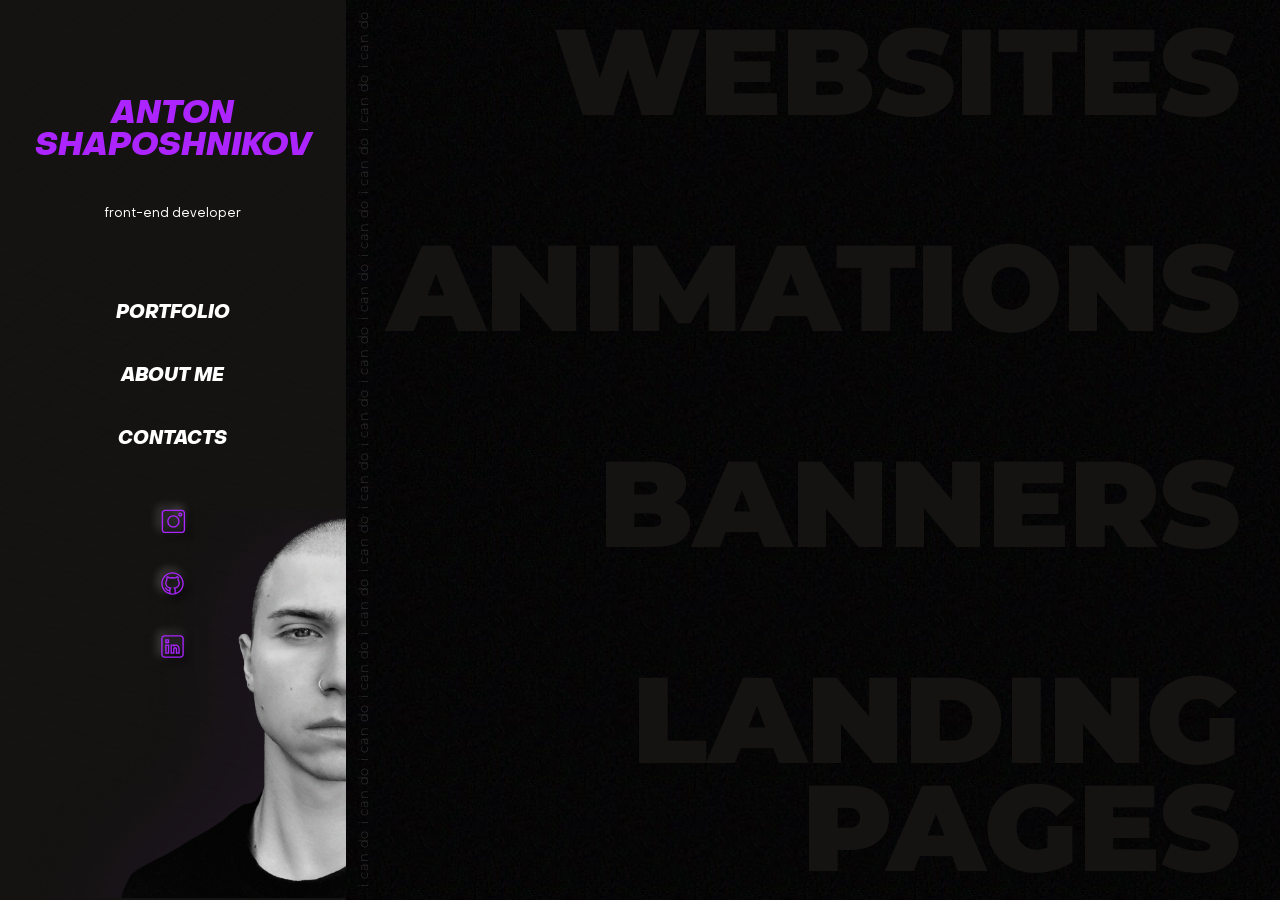
==== HTML/index.html @ 3c7d7a51 "Add files via upload" ====
<!DOCTYPE html>
<!-- ==============================
    Project:        X
    Author:         Anton Shaposhnikov
	Telegram:		https://t.me/hesoyam_666
    Website:        https://666hesoyam.github.io/portfolio/
================================== -->
<html lang="en">
    <head>
        <meta charset="utf-8"/>
        <title>Anton Shaposhnikov</title>
        <meta http-equiv="X-UA-Compatible" content="IE=edge">
        <meta name="viewport" content="width=device-width, initial-scale=1.0, maximum-scale=1.0, user-scalable=no">
        <meta name="keywords" content="text, text">
        <!-- Fonts -->
        <link href="assets/fonts/font.css" rel="stylesheet" type="text/css"/>
        <link href="https://fonts.googleapis.com/css2?family=Montserrat:ital,wght@0,100;0,200;0,300;0,400;0,500;0,600;0,700;0,800;0,900;1,100;1,200;1,300;1,400;1,500;1,600;1,700;1,800;1,900&display=swap&subset=cyrillic" rel="stylesheet">
        <!-- PAGE LEVEL PLUGIN STYLES -->
        <link href="css/animate.css" rel="stylesheet">
        <link href="css/normalize.css" rel="stylesheet">
        <!-- THEME STYLES -->
        <link href="css/main.min.css" rel="stylesheet" type="text/css"/>
        <!-- Favicon -->
        <link rel="shortcut icon" href="img/icon/favicon.ico"/>
    </head>
    <!-- BODY -->
    <body>

        <!--========== HEADER ==========-->
        <!-- <header id="included__header" class="footer"></header> -->
        <!--========== \END HEADER ==========-->



        <!--========== PAGE LAYOUT ==========-->

        <main class="main">
            <aside class="aside">
                <div class="aside__container">
                    <div class="aside__title">
                        <a href="index.html">
                            <h2 class="title__name">Anton</h2>
                            <h2 class="title__name">Shaposhnikov</h2>
                        </a>

                        <h4 class="title__specialte">
                            front-end developer
                        </h4>
                    </div>

                    <nav class="aside__nav">
                        <ul>
                            <li><a href="portfolio.html" class="nav__link">Portfolio</a></li>
                            <li><a href="about-me.html" class="nav__link">About me</a></li>
                            <li><a href="contacts.html" class="nav__link">Contacts</a></li>
                        </ul>

                        <!-- Socials Links -->
                        <div class="nav__socials">
                            <a href="https://www.instagram.com/bratokbratiwka/" target="_blank">
                                <img class="socials__icon" src="../HTML/img/inst.svg" alt="inst">
                            </a>

                            <a href="https://github.com/666hesoyam" target="_blank">
                                <img class="socials__icon" src="../HTML/img/github.svg" alt="github">
                            </a>

                            <a href="https://www.linkedin.com/in/-188107197/" target="_blank">
                                <img class="socials__icon" src="../HTML/img/linkedin.svg" alt="linkedin">
                            </a>
                        </div>
                    </nav>
                </div>
            </aside>


            <section class="home">
                <div class="vertical-title">
                    <div class="vertical-title__text">
                        <p>I can do </p>
                        <p>I can do </p>
                        <p>I can do </p>
                        <p>I can do </p>
                        <p>I can do </p>
                        <p>I can do </p>
                        <p>I can do </p>
                        <p>I can do </p>
                        <p>I can do </p>
                        <p>I can do </p>
                        <p>I can do </p>
                        <p>I can do </p>
                        <p>I can do </p>
                        <p>I can do </p>
                    </div>
                </div>

                <div class="home__container">
                    <div class="home__heading--websites">
                        <h1 class="heading__websites"><a href="#">Websites</a></h1>
                        <h1 class="heading__websites--second">Websites</h1>
                        <h1 class="heading__websites--three">Websites</h1>
                        <h1 class="heading__websites--four">Websites</h1>
                        <h1 class="heading__websites--five">Websites</h1>
                    </div>

                    <div class="home__heading--animations">
                        <h1 class="heading__animations"><a href="#">Animations</a></h1>
                        <h1 class="heading__animations--second">Animations</h1>
                        <h1 class="heading__animations--three">Animations</h1>
                        <h1 class="heading__animations--four">Animations</h1>
                        <h1 class="heading__animations--five">Animations</h1>
                    </div>

                    <div class="home__heading--banners">
                        <h1 class="heading__banners"><a href="#">Banners</a></h1>
                        <h1 class="heading__banners--second">Banners</h1>
                        <h1 class="heading__banners--three">Banners</h1>
                        <h1 class="heading__banners--four">Banners</h1>
                        <h1 class="heading__banners--five">Banners</h1>
                    </div>

                    <div class="home__heading--landing">
                        <h1 class="heading__landing"><a href="#">Landing Pages</a></h1>
                        <h1 class="heading__landing--second">Landing Pages</h1>
                        <h1 class="heading__landing--three">Landing Pages</h1>
                        <h1 class="heading__landing--four">Landing Pages</h1>
                        <h1 class="heading__landing--five">Landing Pages</h1>
                    </div>
                </div>
            </section>
        </main>

        <!--========== \END PAGE LAYOUT ==========-->


        <!--========== FOOTER ==========-->
        <!-- <footer id="included__footer" class="footer"></footer> -->
        <!--========== \END FOOTER ==========-->


        <!-- ADD JQUERY HERE -->
        <script src="https://code.jquery.com/jquery-3.5.1.min.js" integrity="sha256-9/aliU8dGd2tb6OSsuzixeV4y/faTqgFtohetphbbj0=" crossorigin="anonymous"></script>
        <!-- PAGE LEVEL SCRIPTS -->
        <script src="js/main.js" type="text/javascript"></script>
        <!-- Included Template Script -->
        <script>
            $(function(){
                $("#included__header").load("template/header.html");
                $("#included__footer").load("template/footer.html"); 
                });
        </script>
    </body>
</html>
---- HTML/assets/fonts/font.css ----
@font-face {
  font-family: 'ObjectSans-HeavySlanted';
  src: url('ObjectSans-HeavySlanted.eot');
  src: url('ObjectSans-HeavySlanted.eot?#iefix') format('embedded-opentype'),
       url('ObjectSans-HeavySlanted.svg#ObjectSans-HeavySlanted') format('svg'),
       url('ObjectSans-HeavySlanted.ttf') format('truetype'),
       url('ObjectSans-HeavySlanted.woff') format('woff'),
       url('ObjectSans-HeavySlanted.woff2') format('woff2');
  font-weight: normal;
  font-style: normal;
}

@font-face {
  font-family: 'ObjectSans-Regular';
  src: url('ObjectSans-Regular.eot');
  src: url('ObjectSans-Regular.eot?#iefix') format('embedded-opentype'),
       url('ObjectSans-Regular.svg#ObjectSans-Regular') format('svg'),
       url('ObjectSans-Regular.ttf') format('truetype'),
       url('ObjectSans-Regular.woff') format('woff'),
       url('ObjectSans-Regular.woff2') format('woff2');
  font-weight: normal;
  font-style: normal;
}
---- HTML/css/main.min.css ----
html{overflow-x:hidden;box-sizing:border-box}body{font-family:'Montserrat', sans-serif}*,*:before,*:after{box-sizing:inherit;margin:0;padding:0}a{font-family:'Montserrat', sans-serif;color:inherit;outline:0;text-decoration:none}a:focus,a:hover,a:active{outline:0;color:inherit;text-decoration:none}h1,h2,h3,h4,h5,h6{font-weight:700;font-family:'Montserrat', sans-serif;color:#515769;line-height:1.4;margin:0}:active,:focus{outline:none}::-moz-selection{background-color:#AC24FF}::selection{background-color:#AC24FF}.main{width:100%;height:100vh;background-color:#000;display:-webkit-box;display:flex;position:relative}.portfolio{background:url(../img/portfolio-bg-compress.jpg);width:100%;height:100vh;display:-webkit-box;display:flex;-webkit-box-pack:end;justify-content:flex-end;-webkit-box-align:center;align-items:center;position:relative;overflow:hidden}.right-side__about{background:url(../img/main-bg-compress.jpg);width:100%;height:100vh}.aside{width:37%;background-color:#121212;background:url(../img/aside-bg.jpg)}.aside__container{height:100vh;padding-top:11vh}.aside__title .title__name{font-family:'ObjectSans-HeavySlanted';font-size:3.5vh;line-height:3.6vh;text-align:center;text-transform:uppercase;color:#AC24FF}.aside__title .title__name--white{color:#fff}.aside__title .title__specialte{font-family:'ObjectSans-Regular';font-weight:normal;font-size:1.4vh;line-height:2vh;text-align:center;text-transform:lowercase;color:#FFFFFF;margin-top:4.6vh}.aside__nav{text-align:center;margin-top:6.5vh;position:relative;height:77%;overflow:hidden;background:url(../img/my-main-photo.png) no-repeat right bottom;background-size:contain}.aside__nav--without-photo{background:none}.aside__nav .nav__link{text-transform:uppercase;font-family:'ObjectSans-HeavySlanted';font-size:2vh;line-height:7vh;margin-top:4.4vh;color:#fff}.aside__nav .nav__link:hover{color:#AC24FF}.aside__nav .nav__link--purple{color:#AC24FF}.nav__socials{display:-webkit-box;display:flex;-webkit-box-orient:vertical;-webkit-box-direction:normal;flex-flow:column;margin-top:3vh}.nav__socials a{margin:0 auto 2vh auto;width:5vh;height:5vh}.nav__socials .socials__icon{width:5vh;height:5vh}.nav__socials .socials__icon:hover{cursor:pointer;-webkit-transform:scale(1.1);transform:scale(1.1)}.home,.about{background:url(../img/main-bg-compress.jpg);width:100%;display:-webkit-box;display:flex;-webkit-box-pack:end;justify-content:flex-end;-webkit-box-align:center;align-items:center;position:relative;overflow:hidden}.home__container,.about__container{padding:0 4.4vh 0 0;height:100vh;width:100%;display:-webkit-box;display:flex;-webkit-box-orient:vertical;-webkit-box-direction:normal;flex-direction:column;-webkit-box-pack:center;justify-content:center}.about__container{-webkit-box-pack:start;justify-content:start;background:url(../img/about-photo.png) no-repeat right bottom;background-size:contain}.vertical-title{-webkit-transform:rotate(270deg);transform:rotate(270deg);position:absolute;top:49vh;left:-47vh}.vertical-title__text{display:-webkit-box;display:flex;flex-wrap:no-wrap;-webkit-box-pack:justify;justify-content:space-between;color:#fff;opacity:.2;font-weight:250;font-size:1.4vh;line-height:1.7vh;text-align:center;letter-spacing:0.07em;text-transform:lowercase}.vertical-title__text p{width:7vh}.vertical-title__text--large p{width:19.5vh}.home__heading--websites,.home__heading--animations,.home__heading--banners,.home__heading--landing{position:relative;margin-bottom:4vh}.home__heading--landing{margin-bottom:0}.heading__websites,.heading__animations,.heading__banners,.heading__landing{font-family:'Montserrat', sans-serif;font-style:normal;font-weight:900;font-size:13.6vh;line-height:12vh;text-transform:uppercase;text-align:right;color:#141312;position:relative;z-index:10;padding:4vh 0;max-width:-webkit-max-content;max-width:-moz-max-content;max-width:max-content;margin:0 0 0 auto}.heading__websites:hover,.heading__animations:hover,.heading__banners:hover,.heading__landing:hover{cursor:pointer;color:transparent;-webkit-text-fill-color:transparent;-webkit-transition:2s linear;transition:2s linear}.heading__websites:hover+.heading__websites--second,.heading__animations:hover+.heading__animations--second,.heading__banners:hover+.heading__banners--second,.heading__landing:hover+.heading__landing--second{display:block}.heading__websites--second,.heading__websites--three,.heading__websites--four,.heading__websites--five,.heading__animations--second,.heading__animations--three,.heading__animations--four,.heading__animations--five,.heading__banners--second,.heading__banners--three,.heading__banners--four,.heading__banners--five,.heading__landing--second,.heading__landing--three,.heading__landing--four,.heading__landing--five{position:absolute;opacity:1;z-index:9;top:0.5vh;right:-0.5vh;display:none;font-family:'Montserrat', sans-serif;font-weight:900;font-size:13.6vh;text-transform:uppercase;text-align:right;color:transparent;-webkit-text-stroke:2px #AC24FF;-webkit-text-fill-color:transparent}.heading__websites--three,.heading__animations--three,.heading__banners--three,.heading__landing--three{opacity:.7;z-index:8;top:0.8vh;right:-0.9vh}.heading__websites:hover ~ .heading__websites--three,.heading__animations:hover ~ .heading__animations--three,.heading__banners:hover ~ .heading__banners--three,.heading__landing:hover ~ .heading__landing--three{display:block}.heading__websites--four,.heading__animations--four,.heading__banners--four,.heading__landing--four{opacity:.4;z-index:7;top:1.2vh;right:-1.2vh}.heading__websites:hover ~ .heading__websites--four,.heading__animations:hover ~ .heading__animations--four,.heading__banners:hover ~ .heading__banners--four,.heading__landing:hover ~ .heading__landing--four{display:block}.heading__websites--five,.heading__animations--five,.heading__banners--five,.heading__landing--five{opacity:.2;z-index:6;top:1.6vh;right:-1.5vh}.heading__websites:hover ~ .heading__websites--five,.heading__animations:hover ~ .heading__animations--five,.heading__banners:hover ~ .heading__banners--five,.heading__landing:hover ~ .heading__landing--five{display:block}.tabs{width:90%;height:77vh;margin:5vh auto 0 auto;background:transparent;position:relative;display:-webkit-box;display:flex;-webkit-box-pack:center;justify-content:center}.tabs__li{display:-webkit-inline-box;display:inline-flex;-webkit-box-pack:center;justify-content:center;width:37vh;height:-webkit-fit-content;height:-moz-fit-content;height:fit-content}.tabs__input[type="radio"]{position:absolute;top:0;left:-9999px}.tabs__label{font-family:'ObjectSans-HeavySlanted';font-size:2vh;line-height:2.1vh;text-transform:uppercase;text-align:center;font-style:italic;font-weight:800;color:#141312;display:block;padding:1.4vh 2.1vh;background:transparent;cursor:pointer;position:relative;top:-3.6vh}.tabs__label:hover{cursor:pointer}.tabs .tab-content{z-index:2;visibility:hidden;height:0;width:100%;font-size:1.7vh;line-height:2.5vh;padding:0 0.5vh 0.5vh 0.5vh;position:absolute;top:5.3vh;left:0}.tabs [id^="tab"]:checked+.tabs__label{color:#AC24FF;background-color:transparent}.tabs [id^="tab"]:checked+.tabs__label::before{content:" ";position:absolute;bottom:0;left:30%;width:12vh;height:0.2vh;background-color:#fff;box-shadow:0px 0px 8px 1px rgba(172,36,255,0.9),0px 0px 50px 4px rgba(172,36,255,0.9)}.tabs [id^="tab"]:checked ~ [id^="tab-content"]{visibility:visible;height:auto}.slider,.slider-two{position:relative}.slider__item,.slider-two__item{padding:0.5vh 1vh}.slider__item:hover,.slider-two__item:hover{cursor:pointer;opacity:.7}.slider__img,.slider-two__img{display:block;width:100%;height:100%}.prev,.next{width:12vh;height:12vh;position:absolute !important;top:25.5vh;cursor:pointer;z-index:999}.prev{left:-8vh}.next{right:-8vh}.prev:hover,.next:hover{opacity:.6;-webkit-transition:all .2s linear;transition:all .2s linear}.home__heading--websites{position:relative;margin-bottom:4vh}.about__heading{font-weight:900;font-size:13.7vh;line-height:12vh;text-transform:uppercase;color:#141312;padding:9vh 0 9.5vh 0;margin:0 7vh 0 auto}.about__info{max-width:68vh;margin-left:17vh}.about__info p{color:#FFFFFF;font-size:1.4vh;line-height:3.7vh}

/*# sourceMappingURL=main.min.css.map */
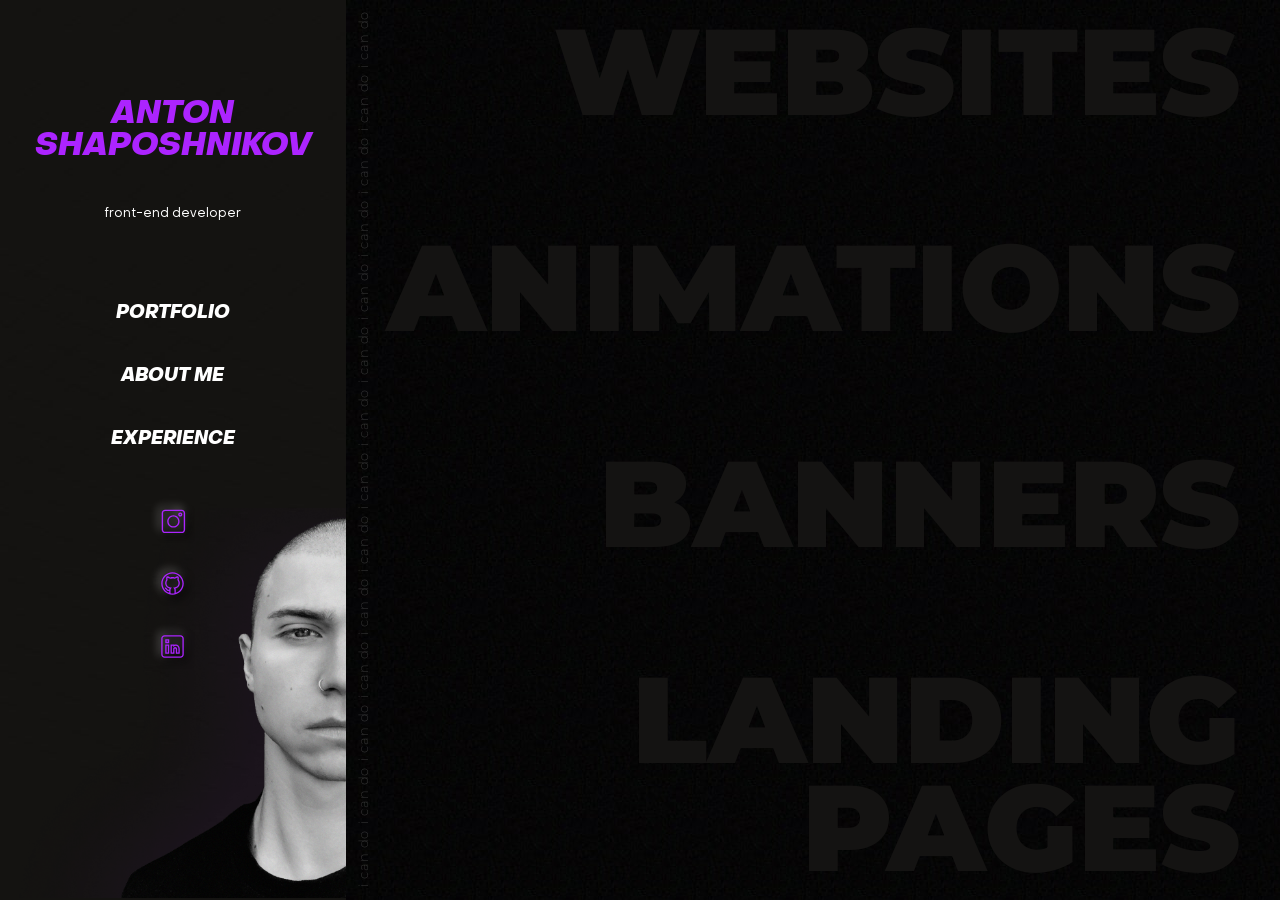
==== commit 8daba50e: "add about me and exp" ====
--- a/HTML/index.html
+++ b/HTML/index.html
@@ -52,7 +52,7 @@
                         <ul>
                             <li><a href="portfolio.html" class="nav__link">Portfolio</a></li>
                             <li><a href="about-me.html" class="nav__link">About me</a></li>
-                            <li><a href="contacts.html" class="nav__link">Contacts</a></li>
+                            <li><a href="experience.html" class="nav__link">Experience</a></li>
                         </ul>
 
                         <!-- Socials Links -->
--- a/HTML/css/main.min.css
+++ b/HTML/css/main.min.css
@@ -1,3 +1,3 @@
-html{overflow-x:hidden;box-sizing:border-box}body{font-family:'Montserrat', sans-serif}*,*:before,*:after{box-sizing:inherit;margin:0;padding:0}a{font-family:'Montserrat', sans-serif;color:inherit;outline:0;text-decoration:none}a:focus,a:hover,a:active{outline:0;color:inherit;text-decoration:none}h1,h2,h3,h4,h5,h6{font-weight:700;font-family:'Montserrat', sans-serif;color:#515769;line-height:1.4;margin:0}:active,:focus{outline:none}::-moz-selection{background-color:#AC24FF}::selection{background-color:#AC24FF}.main{width:100%;height:100vh;background-color:#000;display:-webkit-box;display:flex;position:relative}.portfolio{background:url(../img/portfolio-bg-compress.jpg);width:100%;height:100vh;display:-webkit-box;display:flex;-webkit-box-pack:end;justify-content:flex-end;-webkit-box-align:center;align-items:center;position:relative;overflow:hidden}.right-side__about{background:url(../img/main-bg-compress.jpg);width:100%;height:100vh}.aside{width:37%;background-color:#121212;background:url(../img/aside-bg.jpg)}.aside__container{height:100vh;padding-top:11vh}.aside__title .title__name{font-family:'ObjectSans-HeavySlanted';font-size:3.5vh;line-height:3.6vh;text-align:center;text-transform:uppercase;color:#AC24FF}.aside__title .title__name--white{color:#fff}.aside__title .title__specialte{font-family:'ObjectSans-Regular';font-weight:normal;font-size:1.4vh;line-height:2vh;text-align:center;text-transform:lowercase;color:#FFFFFF;margin-top:4.6vh}.aside__nav{text-align:center;margin-top:6.5vh;position:relative;height:77%;overflow:hidden;background:url(../img/my-main-photo.png) no-repeat right bottom;background-size:contain}.aside__nav--without-photo{background:none}.aside__nav .nav__link{text-transform:uppercase;font-family:'ObjectSans-HeavySlanted';font-size:2vh;line-height:7vh;margin-top:4.4vh;color:#fff}.aside__nav .nav__link:hover{color:#AC24FF}.aside__nav .nav__link--purple{color:#AC24FF}.nav__socials{display:-webkit-box;display:flex;-webkit-box-orient:vertical;-webkit-box-direction:normal;flex-flow:column;margin-top:3vh}.nav__socials a{margin:0 auto 2vh auto;width:5vh;height:5vh}.nav__socials .socials__icon{width:5vh;height:5vh}.nav__socials .socials__icon:hover{cursor:pointer;-webkit-transform:scale(1.1);transform:scale(1.1)}.home,.about{background:url(../img/main-bg-compress.jpg);width:100%;display:-webkit-box;display:flex;-webkit-box-pack:end;justify-content:flex-end;-webkit-box-align:center;align-items:center;position:relative;overflow:hidden}.home__container,.about__container{padding:0 4.4vh 0 0;height:100vh;width:100%;display:-webkit-box;display:flex;-webkit-box-orient:vertical;-webkit-box-direction:normal;flex-direction:column;-webkit-box-pack:center;justify-content:center}.about__container{-webkit-box-pack:start;justify-content:start;background:url(../img/about-photo.png) no-repeat right bottom;background-size:contain}.vertical-title{-webkit-transform:rotate(270deg);transform:rotate(270deg);position:absolute;top:49vh;left:-47vh}.vertical-title__text{display:-webkit-box;display:flex;flex-wrap:no-wrap;-webkit-box-pack:justify;justify-content:space-between;color:#fff;opacity:.2;font-weight:250;font-size:1.4vh;line-height:1.7vh;text-align:center;letter-spacing:0.07em;text-transform:lowercase}.vertical-title__text p{width:7vh}.vertical-title__text--large p{width:19.5vh}.home__heading--websites,.home__heading--animations,.home__heading--banners,.home__heading--landing{position:relative;margin-bottom:4vh}.home__heading--landing{margin-bottom:0}.heading__websites,.heading__animations,.heading__banners,.heading__landing{font-family:'Montserrat', sans-serif;font-style:normal;font-weight:900;font-size:13.6vh;line-height:12vh;text-transform:uppercase;text-align:right;color:#141312;position:relative;z-index:10;padding:4vh 0;max-width:-webkit-max-content;max-width:-moz-max-content;max-width:max-content;margin:0 0 0 auto}.heading__websites:hover,.heading__animations:hover,.heading__banners:hover,.heading__landing:hover{cursor:pointer;color:transparent;-webkit-text-fill-color:transparent;-webkit-transition:2s linear;transition:2s linear}.heading__websites:hover+.heading__websites--second,.heading__animations:hover+.heading__animations--second,.heading__banners:hover+.heading__banners--second,.heading__landing:hover+.heading__landing--second{display:block}.heading__websites--second,.heading__websites--three,.heading__websites--four,.heading__websites--five,.heading__animations--second,.heading__animations--three,.heading__animations--four,.heading__animations--five,.heading__banners--second,.heading__banners--three,.heading__banners--four,.heading__banners--five,.heading__landing--second,.heading__landing--three,.heading__landing--four,.heading__landing--five{position:absolute;opacity:1;z-index:9;top:0.5vh;right:-0.5vh;display:none;font-family:'Montserrat', sans-serif;font-weight:900;font-size:13.6vh;text-transform:uppercase;text-align:right;color:transparent;-webkit-text-stroke:2px #AC24FF;-webkit-text-fill-color:transparent}.heading__websites--three,.heading__animations--three,.heading__banners--three,.heading__landing--three{opacity:.7;z-index:8;top:0.8vh;right:-0.9vh}.heading__websites:hover ~ .heading__websites--three,.heading__animations:hover ~ .heading__animations--three,.heading__banners:hover ~ .heading__banners--three,.heading__landing:hover ~ .heading__landing--three{display:block}.heading__websites--four,.heading__animations--four,.heading__banners--four,.heading__landing--four{opacity:.4;z-index:7;top:1.2vh;right:-1.2vh}.heading__websites:hover ~ .heading__websites--four,.heading__animations:hover ~ .heading__animations--four,.heading__banners:hover ~ .heading__banners--four,.heading__landing:hover ~ .heading__landing--four{display:block}.heading__websites--five,.heading__animations--five,.heading__banners--five,.heading__landing--five{opacity:.2;z-index:6;top:1.6vh;right:-1.5vh}.heading__websites:hover ~ .heading__websites--five,.heading__animations:hover ~ .heading__animations--five,.heading__banners:hover ~ .heading__banners--five,.heading__landing:hover ~ .heading__landing--five{display:block}.tabs{width:90%;height:77vh;margin:5vh auto 0 auto;background:transparent;position:relative;display:-webkit-box;display:flex;-webkit-box-pack:center;justify-content:center}.tabs__li{display:-webkit-inline-box;display:inline-flex;-webkit-box-pack:center;justify-content:center;width:37vh;height:-webkit-fit-content;height:-moz-fit-content;height:fit-content}.tabs__input[type="radio"]{position:absolute;top:0;left:-9999px}.tabs__label{font-family:'ObjectSans-HeavySlanted';font-size:2vh;line-height:2.1vh;text-transform:uppercase;text-align:center;font-style:italic;font-weight:800;color:#141312;display:block;padding:1.4vh 2.1vh;background:transparent;cursor:pointer;position:relative;top:-3.6vh}.tabs__label:hover{cursor:pointer}.tabs .tab-content{z-index:2;visibility:hidden;height:0;width:100%;font-size:1.7vh;line-height:2.5vh;padding:0 0.5vh 0.5vh 0.5vh;position:absolute;top:5.3vh;left:0}.tabs [id^="tab"]:checked+.tabs__label{color:#AC24FF;background-color:transparent}.tabs [id^="tab"]:checked+.tabs__label::before{content:" ";position:absolute;bottom:0;left:30%;width:12vh;height:0.2vh;background-color:#fff;box-shadow:0px 0px 8px 1px rgba(172,36,255,0.9),0px 0px 50px 4px rgba(172,36,255,0.9)}.tabs [id^="tab"]:checked ~ [id^="tab-content"]{visibility:visible;height:auto}.slider,.slider-two{position:relative}.slider__item,.slider-two__item{padding:0.5vh 1vh}.slider__item:hover,.slider-two__item:hover{cursor:pointer;opacity:.7}.slider__img,.slider-two__img{display:block;width:100%;height:100%}.prev,.next{width:12vh;height:12vh;position:absolute !important;top:25.5vh;cursor:pointer;z-index:999}.prev{left:-8vh}.next{right:-8vh}.prev:hover,.next:hover{opacity:.6;-webkit-transition:all .2s linear;transition:all .2s linear}.home__heading--websites{position:relative;margin-bottom:4vh}.about__heading{font-weight:900;font-size:13.7vh;line-height:12vh;text-transform:uppercase;color:#141312;padding:9vh 0 9.5vh 0;margin:0 7vh 0 auto}.about__info{max-width:68vh;margin-left:17vh}.about__info p{color:#FFFFFF;font-size:1.4vh;line-height:3.7vh}
+html{overflow-x:hidden;box-sizing:border-box}body{font-family:'Montserrat', sans-serif}*,*:before,*:after{box-sizing:inherit;margin:0;padding:0}a{font-family:'Montserrat', sans-serif;color:inherit;outline:0;text-decoration:none}a:focus,a:hover,a:active{outline:0;color:inherit;text-decoration:none}h1,h2,h3,h4,h5,h6{font-weight:700;font-family:'Montserrat', sans-serif;color:#515769;line-height:1.4;margin:0}:active,:focus{outline:none}::-moz-selection{background-color:#AC24FF}::selection{background-color:#AC24FF}.main{width:100%;height:100vh;background-color:#000;display:-webkit-box;display:flex;position:relative}.portfolio{background:url(../img/portfolio-bg-compress.jpg);width:100%;height:100vh;display:-webkit-box;display:flex;-webkit-box-pack:end;justify-content:flex-end;-webkit-box-align:center;align-items:center;position:relative;overflow:hidden}.right-side__about{background:url(../img/main-bg-compress.jpg);width:100%;height:100vh}.aside{width:37%;background-color:#121212;background:url(../img/aside-bg.jpg)}.aside__container{height:100vh;padding-top:11vh}.aside__title .title__name{font-family:'ObjectSans-HeavySlanted';font-size:3.5vh;line-height:3.6vh;text-align:center;text-transform:uppercase;color:#AC24FF}.aside__title .title__name--white{color:#fff}.aside__title .title__specialte{font-family:'ObjectSans-Regular';font-weight:normal;font-size:1.4vh;line-height:2vh;text-align:center;text-transform:lowercase;color:#FFFFFF;margin-top:4.6vh}.aside__nav{text-align:center;margin-top:6.5vh;position:relative;height:77%;overflow:hidden;background:url(../img/my-main-photo.png) no-repeat right bottom;background-size:contain}.aside__nav--without-photo{background:none}.aside__nav .nav__link{text-transform:uppercase;font-family:'ObjectSans-HeavySlanted';font-size:2vh;line-height:7vh;margin-top:4.4vh;color:#fff}.aside__nav .nav__link:hover{color:#AC24FF}.aside__nav .nav__link--purple{color:#AC24FF}.nav__socials{display:-webkit-box;display:flex;-webkit-box-orient:vertical;-webkit-box-direction:normal;flex-flow:column;margin-top:3vh}.nav__socials a{margin:0 auto 2vh auto;width:5vh;height:5vh}.nav__socials .socials__icon{width:5vh;height:5vh}.nav__socials .socials__icon:hover{cursor:pointer;-webkit-transform:scale(1.1);transform:scale(1.1)}.home,.about,.experience{background:url(../img/main-bg-compress.jpg);width:100%;display:-webkit-box;display:flex;-webkit-box-pack:end;justify-content:flex-end;-webkit-box-align:center;align-items:center;position:relative;overflow:hidden}.home__container,.about__container,.experience__container{padding:0 4.4vh 0 0;height:100vh;width:100%;display:-webkit-box;display:flex;-webkit-box-orient:vertical;-webkit-box-direction:normal;flex-direction:column;-webkit-box-pack:center;justify-content:center}.vertical-title{-webkit-transform:rotate(270deg);transform:rotate(270deg);position:absolute;top:49vh;left:-47vh}.vertical-title__text{display:-webkit-box;display:flex;flex-wrap:no-wrap;-webkit-box-pack:justify;justify-content:space-between;color:#fff;opacity:.2;font-weight:250;font-size:1.4vh;line-height:1.7vh;text-align:center;letter-spacing:0.07em;text-transform:lowercase}.vertical-title__text p{width:7vh}.vertical-title__text--large p{width:19.5vh}.home__heading--websites,.home__heading--animations,.home__heading--banners,.home__heading--landing{position:relative;margin-bottom:4vh}.home__heading--landing{margin-bottom:0}.heading__websites,.heading__animations,.heading__banners,.heading__landing{font-family:'Montserrat', sans-serif;font-style:normal;font-weight:900;font-size:13.6vh;line-height:12vh;text-transform:uppercase;text-align:right;color:#141312;position:relative;z-index:10;padding:4vh 0;max-width:-webkit-max-content;max-width:-moz-max-content;max-width:max-content;margin:0 0 0 auto}.heading__websites:hover,.heading__animations:hover,.heading__banners:hover,.heading__landing:hover{cursor:pointer;color:transparent;-webkit-text-fill-color:transparent;-webkit-transition:2s linear;transition:2s linear}.heading__websites:hover+.heading__websites--second,.heading__animations:hover+.heading__animations--second,.heading__banners:hover+.heading__banners--second,.heading__landing:hover+.heading__landing--second{display:block}.heading__websites--second,.heading__websites--three,.heading__websites--four,.heading__websites--five,.heading__animations--second,.heading__animations--three,.heading__animations--four,.heading__animations--five,.heading__banners--second,.heading__banners--three,.heading__banners--four,.heading__banners--five,.heading__landing--second,.heading__landing--three,.heading__landing--four,.heading__landing--five{position:absolute;opacity:1;z-index:9;top:0.5vh;right:-0.5vh;display:none;font-family:'Montserrat', sans-serif;font-weight:900;font-size:13.6vh;text-transform:uppercase;text-align:right;color:transparent;-webkit-text-stroke:2px #AC24FF;-webkit-text-fill-color:transparent}.heading__websites--three,.heading__animations--three,.heading__banners--three,.heading__landing--three{opacity:.7;z-index:8;top:0.8vh;right:-0.9vh}.heading__websites:hover ~ .heading__websites--three,.heading__animations:hover ~ .heading__animations--three,.heading__banners:hover ~ .heading__banners--three,.heading__landing:hover ~ .heading__landing--three{display:block}.heading__websites--four,.heading__animations--four,.heading__banners--four,.heading__landing--four{opacity:.4;z-index:7;top:1.2vh;right:-1.2vh}.heading__websites:hover ~ .heading__websites--four,.heading__animations:hover ~ .heading__animations--four,.heading__banners:hover ~ .heading__banners--four,.heading__landing:hover ~ .heading__landing--four{display:block}.heading__websites--five,.heading__animations--five,.heading__banners--five,.heading__landing--five{opacity:.2;z-index:6;top:1.6vh;right:-1.5vh}.heading__websites:hover ~ .heading__websites--five,.heading__animations:hover ~ .heading__animations--five,.heading__banners:hover ~ .heading__banners--five,.heading__landing:hover ~ .heading__landing--five{display:block}.tabs{width:90%;height:77vh;margin:5vh auto 0 auto;background:transparent;position:relative;display:-webkit-box;display:flex;-webkit-box-pack:center;justify-content:center}.tabs__li{display:-webkit-inline-box;display:inline-flex;-webkit-box-pack:center;justify-content:center;width:37vh;height:-webkit-fit-content;height:-moz-fit-content;height:fit-content}.tabs__input[type="radio"]{position:absolute;top:0;left:-9999px}.tabs__label{font-family:'ObjectSans-HeavySlanted';font-size:2vh;line-height:2.1vh;text-transform:uppercase;text-align:center;font-style:italic;font-weight:800;color:#141312;display:block;padding:1.4vh 2.1vh;background:transparent;position:relative;top:-3.6vh;-webkit-transition:.3s width ease-in-out;transition:.3s width ease-in-out}.tabs__label:hover{cursor:pointer}.tabs__label:hover::before{content:" ";position:absolute;bottom:0;left:30%;width:12vh;height:0.2vh;background-color:#fff;box-shadow:0px 0px 8px 1px rgba(172,36,255,0.9),0px 0px 50px 4px rgba(172,36,255,0.9)}.tabs .tab-content{z-index:2;visibility:hidden;height:0;width:100%;font-size:1.7vh;line-height:2.5vh;padding:0 0.5vh 0.5vh 0.5vh;position:absolute;top:5.3vh;left:0}.tabs [id^="tab"]:checked+.tabs__label{color:#AC24FF;background-color:transparent}.tabs [id^="tab"]:checked ~ [id^="tab-content"]{visibility:visible;height:auto}.slider,.slider-two{position:relative}.slider__item,.slider-two__item{margin:1.5vh 1vh;width:51.0185vh !important;height:27.4074vh !important;display:-webkit-inline-box !important;display:inline-flex !important;-webkit-box-align:center;align-items:center;-webkit-box-pack:center;justify-content:center;background-color:#141312;overflow:hidden}.slider__item:hover,.slider-two__item:hover{cursor:pointer;opacity:.7}.slider__img,.slider-two__img{display:block;max-width:100%;height:auto}.slick-initialized .slick-slide{text-align:center}.prev,.next{width:12vh;height:12vh;position:absolute !important;top:25.5vh;cursor:pointer;z-index:999}.prev{left:-8vh}.next{right:-8vh}.prev:hover,.next:hover{opacity:.6;-webkit-transition:all .2s linear;transition:all .2s linear}.home__heading--websites{position:relative;margin-bottom:4vh}.about__container{padding:0;-webkit-box-pack:start;justify-content:start;position:relative}.about__heading{font-weight:900;font-size:13.7vh;line-height:12vh;text-transform:uppercase;color:#141312;padding:9vh 0 3.5vh 0;margin:0 7vh 0 auto}.about__info{max-width:68vh;margin-left:13vh;z-index:2}.about__info p{color:#FFFFFF;font-size:1.4vh;line-height:3.7vh}.about__info__sub-title{color:#AC24FF}.about__photo{position:absolute;width:100%;height:100%;background:url(../img/about-photo.png) no-repeat right bottom;background-size:contain;z-index:1}.about__neon-line{width:100%;height:100%;position:relative}.neon-line__item{position:absolute;top:12vh;right:20vh;width:18.7963vh;height:13.7963vh;-webkit-animation-name:neon-line;animation-name:neon-line;-webkit-animation-duration:3s;animation-duration:3s;-webkit-animation-iteration-count:infinite;animation-iteration-count:infinite;-webkit-animation-timing-function:ease-in-out;animation-timing-function:ease-in-out}.neon-line__item--two{top:40vh;right:36vh;width:12.7778vh;height:11.2037vh}.neon-line__item--three{top:51vh;right:16vh;width:9.3519vh;height:10.463vh}.neon-line__item--four{top:66vh;right:20vh;width:17.7778vh;height:15.2778vh}@-webkit-keyframes neon-line{from{-webkit-transform:translate(0, 0px);transform:translate(0, 0px)}65%{-webkit-transform:translate(0, 15px);transform:translate(0, 15px)}to{-webkit-transform:translate(0, 0px);transform:translate(0, 0px)}}@keyframes neon-line{from{-webkit-transform:translate(0, 0px);transform:translate(0, 0px)}65%{-webkit-transform:translate(0, 15px);transform:translate(0, 15px)}to{-webkit-transform:translate(0, 0px);transform:translate(0, 0px)}}.experience{background:url("../img/portfolio-bg-compress.jpg")}.experience .vertical-title__text--black{color:#000;opacity:.7}.experience__container{padding:0;-webkit-box-pack:start;justify-content:start;position:relative}.experience__heading{font-weight:900;font-size:13.7vh;line-height:12vh;text-transform:uppercase;color:rgba(20,19,18,0.1);padding:9vh 0 3.5vh 0;margin:0 7vh 0 auto}.experience__info{max-width:80vh;margin-left:13vh;z-index:2}.experience__info p{color:#000;font-size:1.4vh;line-height:3.7vh}.experience__info a{color:#AC24FF}
 
 /*# sourceMappingURL=main.min.css.map */
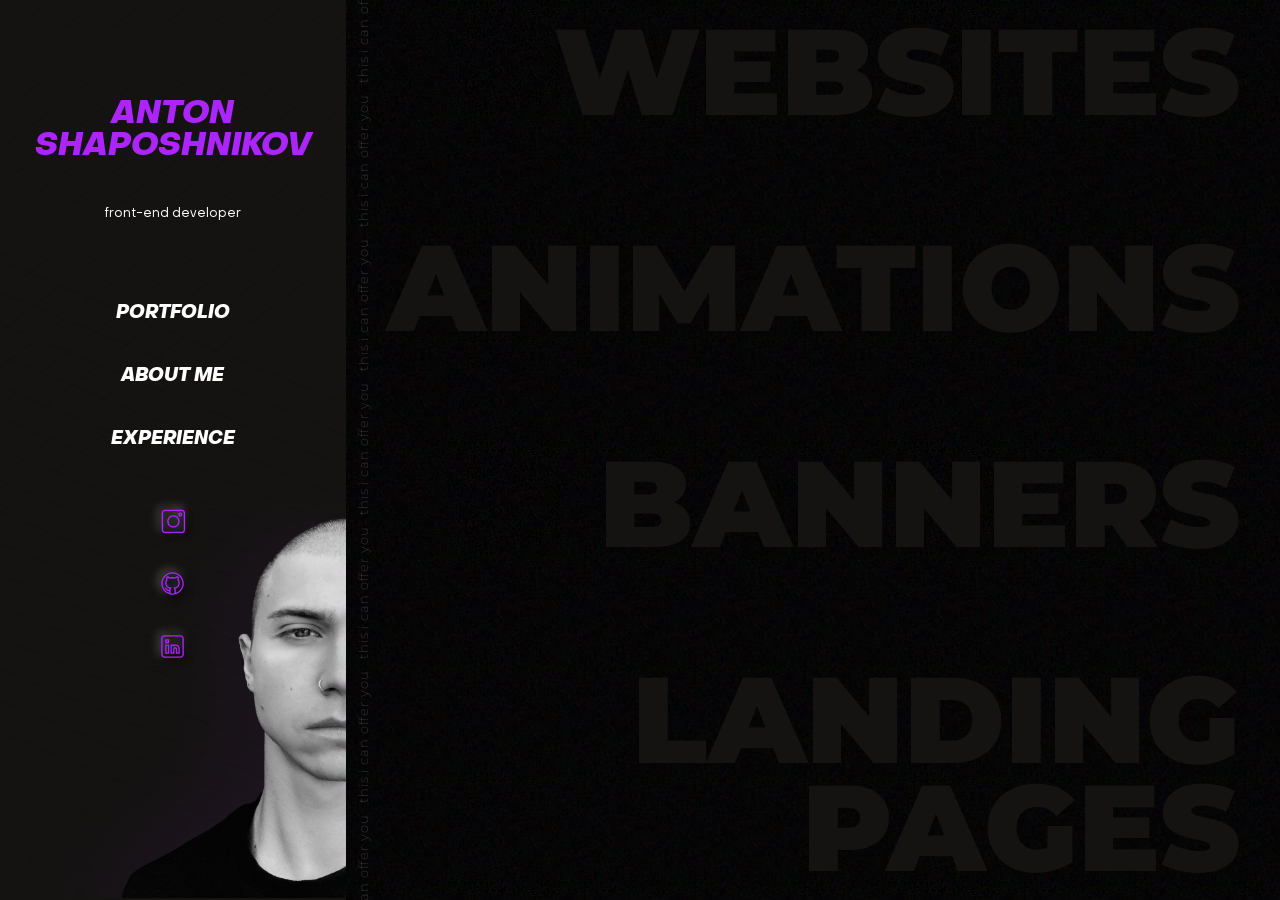
==== commit 906f86a3: "upd exp" ====
--- a/HTML/index.html
+++ b/HTML/index.html
@@ -25,13 +25,6 @@
     </head>
     <!-- BODY -->
     <body>
-
-        <!--========== HEADER ==========-->
-        <!-- <header id="included__header" class="footer"></header> -->
-        <!--========== \END HEADER ==========-->
-
-
-
         <!--========== PAGE LAYOUT ==========-->
 
         <main class="main">
@@ -77,20 +70,13 @@
             <section class="home">
                 <div class="vertical-title">
                     <div class="vertical-title__text">
-                        <p>I can do </p>
-                        <p>I can do </p>
-                        <p>I can do </p>
-                        <p>I can do </p>
-                        <p>I can do </p>
-                        <p>I can do </p>
-                        <p>I can do </p>
-                        <p>I can do </p>
-                        <p>I can do </p>
-                        <p>I can do </p>
-                        <p>I can do </p>
-                        <p>I can do </p>
-                        <p>I can do </p>
-                        <p>I can do </p>
+                        <p>This I can offer you </p>
+                        <p>This I can offer you </p>
+                        <p>This I can offer you </p>
+                        <p>This I can offer you</p>
+                        <p>This I can offer you </p>
+                        <p>This I can offer you </p>
+                        <p>This I can offer you</p>
                     </div>
                 </div>
 
--- a/HTML/css/main.min.css
+++ b/HTML/css/main.min.css
@@ -1,3 +1,3 @@
-html{overflow-x:hidden;box-sizing:border-box}body{font-family:'Montserrat', sans-serif}*,*:before,*:after{box-sizing:inherit;margin:0;padding:0}a{font-family:'Montserrat', sans-serif;color:inherit;outline:0;text-decoration:none}a:focus,a:hover,a:active{outline:0;color:inherit;text-decoration:none}h1,h2,h3,h4,h5,h6{font-weight:700;font-family:'Montserrat', sans-serif;color:#515769;line-height:1.4;margin:0}:active,:focus{outline:none}::-moz-selection{background-color:#AC24FF}::selection{background-color:#AC24FF}.main{width:100%;height:100vh;background-color:#000;display:-webkit-box;display:flex;position:relative}.portfolio{background:url(../img/portfolio-bg-compress.jpg);width:100%;height:100vh;display:-webkit-box;display:flex;-webkit-box-pack:end;justify-content:flex-end;-webkit-box-align:center;align-items:center;position:relative;overflow:hidden}.right-side__about{background:url(../img/main-bg-compress.jpg);width:100%;height:100vh}.aside{width:37%;background-color:#121212;background:url(../img/aside-bg.jpg)}.aside__container{height:100vh;padding-top:11vh}.aside__title .title__name{font-family:'ObjectSans-HeavySlanted';font-size:3.5vh;line-height:3.6vh;text-align:center;text-transform:uppercase;color:#AC24FF}.aside__title .title__name--white{color:#fff}.aside__title .title__specialte{font-family:'ObjectSans-Regular';font-weight:normal;font-size:1.4vh;line-height:2vh;text-align:center;text-transform:lowercase;color:#FFFFFF;margin-top:4.6vh}.aside__nav{text-align:center;margin-top:6.5vh;position:relative;height:77%;overflow:hidden;background:url(../img/my-main-photo.png) no-repeat right bottom;background-size:contain}.aside__nav--without-photo{background:none}.aside__nav .nav__link{text-transform:uppercase;font-family:'ObjectSans-HeavySlanted';font-size:2vh;line-height:7vh;margin-top:4.4vh;color:#fff}.aside__nav .nav__link:hover{color:#AC24FF}.aside__nav .nav__link--purple{color:#AC24FF}.nav__socials{display:-webkit-box;display:flex;-webkit-box-orient:vertical;-webkit-box-direction:normal;flex-flow:column;margin-top:3vh}.nav__socials a{margin:0 auto 2vh auto;width:5vh;height:5vh}.nav__socials .socials__icon{width:5vh;height:5vh}.nav__socials .socials__icon:hover{cursor:pointer;-webkit-transform:scale(1.1);transform:scale(1.1)}.home,.about,.experience{background:url(../img/main-bg-compress.jpg);width:100%;display:-webkit-box;display:flex;-webkit-box-pack:end;justify-content:flex-end;-webkit-box-align:center;align-items:center;position:relative;overflow:hidden}.home__container,.about__container,.experience__container{padding:0 4.4vh 0 0;height:100vh;width:100%;display:-webkit-box;display:flex;-webkit-box-orient:vertical;-webkit-box-direction:normal;flex-direction:column;-webkit-box-pack:center;justify-content:center}.vertical-title{-webkit-transform:rotate(270deg);transform:rotate(270deg);position:absolute;top:49vh;left:-47vh}.vertical-title__text{display:-webkit-box;display:flex;flex-wrap:no-wrap;-webkit-box-pack:justify;justify-content:space-between;color:#fff;opacity:.2;font-weight:250;font-size:1.4vh;line-height:1.7vh;text-align:center;letter-spacing:0.07em;text-transform:lowercase}.vertical-title__text p{width:7vh}.vertical-title__text--large p{width:19.5vh}.home__heading--websites,.home__heading--animations,.home__heading--banners,.home__heading--landing{position:relative;margin-bottom:4vh}.home__heading--landing{margin-bottom:0}.heading__websites,.heading__animations,.heading__banners,.heading__landing{font-family:'Montserrat', sans-serif;font-style:normal;font-weight:900;font-size:13.6vh;line-height:12vh;text-transform:uppercase;text-align:right;color:#141312;position:relative;z-index:10;padding:4vh 0;max-width:-webkit-max-content;max-width:-moz-max-content;max-width:max-content;margin:0 0 0 auto}.heading__websites:hover,.heading__animations:hover,.heading__banners:hover,.heading__landing:hover{cursor:pointer;color:transparent;-webkit-text-fill-color:transparent;-webkit-transition:2s linear;transition:2s linear}.heading__websites:hover+.heading__websites--second,.heading__animations:hover+.heading__animations--second,.heading__banners:hover+.heading__banners--second,.heading__landing:hover+.heading__landing--second{display:block}.heading__websites--second,.heading__websites--three,.heading__websites--four,.heading__websites--five,.heading__animations--second,.heading__animations--three,.heading__animations--four,.heading__animations--five,.heading__banners--second,.heading__banners--three,.heading__banners--four,.heading__banners--five,.heading__landing--second,.heading__landing--three,.heading__landing--four,.heading__landing--five{position:absolute;opacity:1;z-index:9;top:0.5vh;right:-0.5vh;display:none;font-family:'Montserrat', sans-serif;font-weight:900;font-size:13.6vh;text-transform:uppercase;text-align:right;color:transparent;-webkit-text-stroke:2px #AC24FF;-webkit-text-fill-color:transparent}.heading__websites--three,.heading__animations--three,.heading__banners--three,.heading__landing--three{opacity:.7;z-index:8;top:0.8vh;right:-0.9vh}.heading__websites:hover ~ .heading__websites--three,.heading__animations:hover ~ .heading__animations--three,.heading__banners:hover ~ .heading__banners--three,.heading__landing:hover ~ .heading__landing--three{display:block}.heading__websites--four,.heading__animations--four,.heading__banners--four,.heading__landing--four{opacity:.4;z-index:7;top:1.2vh;right:-1.2vh}.heading__websites:hover ~ .heading__websites--four,.heading__animations:hover ~ .heading__animations--four,.heading__banners:hover ~ .heading__banners--four,.heading__landing:hover ~ .heading__landing--four{display:block}.heading__websites--five,.heading__animations--five,.heading__banners--five,.heading__landing--five{opacity:.2;z-index:6;top:1.6vh;right:-1.5vh}.heading__websites:hover ~ .heading__websites--five,.heading__animations:hover ~ .heading__animations--five,.heading__banners:hover ~ .heading__banners--five,.heading__landing:hover ~ .heading__landing--five{display:block}.tabs{width:90%;height:77vh;margin:5vh auto 0 auto;background:transparent;position:relative;display:-webkit-box;display:flex;-webkit-box-pack:center;justify-content:center}.tabs__li{display:-webkit-inline-box;display:inline-flex;-webkit-box-pack:center;justify-content:center;width:37vh;height:-webkit-fit-content;height:-moz-fit-content;height:fit-content}.tabs__input[type="radio"]{position:absolute;top:0;left:-9999px}.tabs__label{font-family:'ObjectSans-HeavySlanted';font-size:2vh;line-height:2.1vh;text-transform:uppercase;text-align:center;font-style:italic;font-weight:800;color:#141312;display:block;padding:1.4vh 2.1vh;background:transparent;position:relative;top:-3.6vh;-webkit-transition:.3s width ease-in-out;transition:.3s width ease-in-out}.tabs__label:hover{cursor:pointer}.tabs__label:hover::before{content:" ";position:absolute;bottom:0;left:30%;width:12vh;height:0.2vh;background-color:#fff;box-shadow:0px 0px 8px 1px rgba(172,36,255,0.9),0px 0px 50px 4px rgba(172,36,255,0.9)}.tabs .tab-content{z-index:2;visibility:hidden;height:0;width:100%;font-size:1.7vh;line-height:2.5vh;padding:0 0.5vh 0.5vh 0.5vh;position:absolute;top:5.3vh;left:0}.tabs [id^="tab"]:checked+.tabs__label{color:#AC24FF;background-color:transparent}.tabs [id^="tab"]:checked ~ [id^="tab-content"]{visibility:visible;height:auto}.slider,.slider-two{position:relative}.slider__item,.slider-two__item{margin:1.5vh 1vh;width:51.0185vh !important;height:27.4074vh !important;display:-webkit-inline-box !important;display:inline-flex !important;-webkit-box-align:center;align-items:center;-webkit-box-pack:center;justify-content:center;background-color:#141312;overflow:hidden}.slider__item:hover,.slider-two__item:hover{cursor:pointer;opacity:.7}.slider__img,.slider-two__img{display:block;max-width:100%;height:auto}.slick-initialized .slick-slide{text-align:center}.prev,.next{width:12vh;height:12vh;position:absolute !important;top:25.5vh;cursor:pointer;z-index:999}.prev{left:-8vh}.next{right:-8vh}.prev:hover,.next:hover{opacity:.6;-webkit-transition:all .2s linear;transition:all .2s linear}.home__heading--websites{position:relative;margin-bottom:4vh}.about__container{padding:0;-webkit-box-pack:start;justify-content:start;position:relative}.about__heading{font-weight:900;font-size:13.7vh;line-height:12vh;text-transform:uppercase;color:#141312;padding:9vh 0 3.5vh 0;margin:0 7vh 0 auto}.about__info{max-width:68vh;margin-left:13vh;z-index:2}.about__info p{color:#FFFFFF;font-size:1.4vh;line-height:3.7vh}.about__info__sub-title{color:#AC24FF}.about__photo{position:absolute;width:100%;height:100%;background:url(../img/about-photo.png) no-repeat right bottom;background-size:contain;z-index:1}.about__neon-line{width:100%;height:100%;position:relative}.neon-line__item{position:absolute;top:12vh;right:20vh;width:18.7963vh;height:13.7963vh;-webkit-animation-name:neon-line;animation-name:neon-line;-webkit-animation-duration:3s;animation-duration:3s;-webkit-animation-iteration-count:infinite;animation-iteration-count:infinite;-webkit-animation-timing-function:ease-in-out;animation-timing-function:ease-in-out}.neon-line__item--two{top:40vh;right:36vh;width:12.7778vh;height:11.2037vh}.neon-line__item--three{top:51vh;right:16vh;width:9.3519vh;height:10.463vh}.neon-line__item--four{top:66vh;right:20vh;width:17.7778vh;height:15.2778vh}@-webkit-keyframes neon-line{from{-webkit-transform:translate(0, 0px);transform:translate(0, 0px)}65%{-webkit-transform:translate(0, 15px);transform:translate(0, 15px)}to{-webkit-transform:translate(0, 0px);transform:translate(0, 0px)}}@keyframes neon-line{from{-webkit-transform:translate(0, 0px);transform:translate(0, 0px)}65%{-webkit-transform:translate(0, 15px);transform:translate(0, 15px)}to{-webkit-transform:translate(0, 0px);transform:translate(0, 0px)}}.experience{background:url("../img/portfolio-bg-compress.jpg")}.experience .vertical-title__text--black{color:#000;opacity:.7}.experience__container{padding:0;-webkit-box-pack:start;justify-content:start;position:relative}.experience__heading{font-weight:900;font-size:13.7vh;line-height:12vh;text-transform:uppercase;color:rgba(20,19,18,0.1);padding:9vh 0 3.5vh 0;margin:0 7vh 0 auto}.experience__info{max-width:80vh;margin-left:13vh;z-index:2}.experience__info p{color:#000;font-size:1.4vh;line-height:3.7vh}.experience__info a{color:#AC24FF}
+html{overflow-x:hidden;box-sizing:border-box}body{font-family:'Montserrat', sans-serif}*,*:before,*:after{box-sizing:inherit;margin:0;padding:0}a{font-family:'Montserrat', sans-serif;color:inherit;outline:0;text-decoration:none}a:focus,a:hover,a:active{outline:0;color:inherit;text-decoration:none}h1,h2,h3,h4,h5,h6{font-weight:700;font-family:'Montserrat', sans-serif;color:#515769;line-height:1.4;margin:0}:active,:focus{outline:none}::-moz-selection{background-color:#AC24FF}::selection{background-color:#AC24FF}.main{width:100%;height:100vh;background-color:#000;display:-webkit-box;display:flex;position:relative}.portfolio{background:url(../img/portfolio-bg-compress.jpg);width:100%;height:100vh;display:-webkit-box;display:flex;-webkit-box-pack:end;justify-content:flex-end;-webkit-box-align:center;align-items:center;position:relative;overflow:hidden}.right-side__about{background:url(../img/main-bg-compress.jpg);width:100%;height:100vh}.aside{width:37%;background-color:#121212;background:url(../img/aside-bg.jpg)}.aside__container{height:100vh;padding-top:11vh}.aside__title .title__name{font-family:'ObjectSans-HeavySlanted';font-size:3.5vh;line-height:3.6vh;text-align:center;text-transform:uppercase;color:#AC24FF}.aside__title .title__name--white{color:#fff}.aside__title .title__specialte{font-family:'ObjectSans-Regular';font-weight:normal;font-size:1.4vh;line-height:2vh;text-align:center;text-transform:lowercase;color:#FFFFFF;margin-top:4.6vh}.aside__nav{text-align:center;margin-top:6.5vh;position:relative;height:77%;overflow:hidden;background:url(../img/my-main-photo.png) no-repeat right bottom;background-size:contain}.aside__nav--without-photo{background:none}.aside__nav .nav__link{text-transform:uppercase;font-family:'ObjectSans-HeavySlanted';font-size:2vh;line-height:7vh;margin-top:4.4vh;color:#fff}.aside__nav .nav__link:hover{color:#AC24FF}.aside__nav .nav__link--purple{color:#AC24FF}.nav__socials{display:-webkit-box;display:flex;-webkit-box-orient:vertical;-webkit-box-direction:normal;flex-flow:column;margin-top:3vh}.nav__socials a{margin:0 auto 2vh auto;width:5vh;height:5vh}.nav__socials .socials__icon{width:5vh;height:5vh}.nav__socials .socials__icon:hover{cursor:pointer;-webkit-transform:scale(1.1);transform:scale(1.1)}.home,.about,.experience{background:url(../img/main-bg-compress.jpg);width:100%;display:-webkit-box;display:flex;-webkit-box-pack:end;justify-content:flex-end;-webkit-box-align:center;align-items:center;position:relative;overflow:hidden}.home__container,.about__container,.experience__container{padding:0 4.4vh 0 0;height:100vh;width:100%;display:-webkit-box;display:flex;-webkit-box-orient:vertical;-webkit-box-direction:normal;flex-direction:column;-webkit-box-pack:center;justify-content:center}.vertical-title{-webkit-transform:rotate(270deg);transform:rotate(270deg);position:absolute;top:49vh;left:-54vh}.vertical-title__text{display:-webkit-box;display:flex;flex-wrap:no-wrap;-webkit-box-pack:justify;justify-content:space-between;color:#fff;opacity:.2;font-weight:250;font-size:1.4vh;line-height:1.7vh;text-align:center;letter-spacing:0.07em;text-transform:lowercase}.vertical-title__text p{width:16vh}.vertical-title__text--large p{width:19.5vh}.home__heading--websites,.home__heading--animations,.home__heading--banners,.home__heading--landing{position:relative;margin-bottom:4vh}.home__heading--landing{margin-bottom:0}.heading__websites,.heading__animations,.heading__banners,.heading__landing{font-family:'Montserrat', sans-serif;font-style:normal;font-weight:900;font-size:13.6vh;line-height:12vh;text-transform:uppercase;text-align:right;color:#141312;position:relative;z-index:10;padding:4vh 0;max-width:-webkit-max-content;max-width:-moz-max-content;max-width:max-content;margin:0 0 0 auto}.heading__websites:hover,.heading__animations:hover,.heading__banners:hover,.heading__landing:hover{cursor:pointer;color:transparent;-webkit-text-fill-color:transparent;-webkit-transition:2s linear;transition:2s linear}.heading__websites:hover+.heading__websites--second,.heading__animations:hover+.heading__animations--second,.heading__banners:hover+.heading__banners--second,.heading__landing:hover+.heading__landing--second{display:block}.heading__websites--second,.heading__websites--three,.heading__websites--four,.heading__websites--five,.heading__animations--second,.heading__animations--three,.heading__animations--four,.heading__animations--five,.heading__banners--second,.heading__banners--three,.heading__banners--four,.heading__banners--five,.heading__landing--second,.heading__landing--three,.heading__landing--four,.heading__landing--five{position:absolute;opacity:1;z-index:9;top:0.5vh;right:-0.5vh;display:none;font-family:'Montserrat', sans-serif;font-weight:900;font-size:13.6vh;text-transform:uppercase;text-align:right;color:transparent;-webkit-text-stroke:3px #AC24FF;-webkit-text-fill-color:transparent}.heading__websites--three,.heading__animations--three,.heading__banners--three,.heading__landing--three{opacity:.7;z-index:8;top:0.8vh;right:-0.9vh;-webkit-text-stroke:2px #AC24FF}.heading__websites:hover ~ .heading__websites--three,.heading__animations:hover ~ .heading__animations--three,.heading__banners:hover ~ .heading__banners--three,.heading__landing:hover ~ .heading__landing--three{display:block}.heading__websites--four,.heading__animations--four,.heading__banners--four,.heading__landing--four{opacity:.4;z-index:7;top:1.2vh;right:-1.2vh;-webkit-text-stroke:2px #AC24FF}.heading__websites:hover ~ .heading__websites--four,.heading__animations:hover ~ .heading__animations--four,.heading__banners:hover ~ .heading__banners--four,.heading__landing:hover ~ .heading__landing--four{display:block}.heading__websites--five,.heading__animations--five,.heading__banners--five,.heading__landing--five{opacity:.2;z-index:6;top:1.6vh;right:-1.5vh;-webkit-text-stroke:2px #AC24FF}.heading__websites--five{top:1.5vh;right:-1.4vh}.heading__websites:hover ~ .heading__websites--five,.heading__animations:hover ~ .heading__animations--five,.heading__banners:hover ~ .heading__banners--five,.heading__landing:hover ~ .heading__landing--five{display:block}.tabs{width:90%;height:77vh;margin:5vh auto 0 auto;background:transparent;position:relative;display:-webkit-box;display:flex;-webkit-box-pack:center;justify-content:center}.tabs__li{display:-webkit-inline-box;display:inline-flex;-webkit-box-pack:center;justify-content:center;width:37vh;height:-webkit-fit-content;height:-moz-fit-content;height:fit-content}.tabs__input[type="radio"]{position:absolute;top:0;left:-9999px}.tabs__label{font-family:'ObjectSans-HeavySlanted';font-size:2vh;line-height:2.1vh;text-transform:uppercase;text-align:center;font-style:italic;font-weight:800;color:#141312;display:block;padding:1.4vh 2.1vh;background:transparent;position:relative;top:-3.6vh;-webkit-transition:.3s width ease-in-out;transition:.3s width ease-in-out}.tabs__label:hover{cursor:pointer}.tabs__label:hover::before{content:" ";position:absolute;bottom:0;left:30%;width:12vh;height:0.2vh;background-color:#fff;box-shadow:0px 0px 8px 1px rgba(172,36,255,0.9),0px 0px 50px 4px rgba(172,36,255,0.9)}.tabs .tab-content{z-index:2;visibility:hidden;height:0;width:100%;font-size:1.7vh;line-height:2.5vh;padding:0 0.5vh 0.5vh 0.5vh;position:absolute;top:5.3vh;left:0}.tabs [id^="tab"]:checked+.tabs__label{color:#AC24FF;background-color:transparent}.tabs [id^="tab"]:checked ~ [id^="tab-content"]{visibility:visible;height:auto}.slider,.slider-two{position:relative}.slider__item,.slider-two__item{margin-bottom:3vh;margin-right:3vh;width:51.0185vh !important;height:27.4074vh !important;display:-webkit-inline-box !important;display:inline-flex !important;-webkit-box-align:center;align-items:center;-webkit-box-pack:center;justify-content:center;background-color:#141312;overflow:hidden}.slider__item:hover,.slider-two__item:hover{cursor:pointer;opacity:.7}.slider__img,.slider-two__img{display:block;max-width:100%;height:auto}.slider__item{background-color:transparent}.slider__img{display:block;max-width:100%;height:auto}.slick-initialized .slick-slide{text-align:center}.prev,.next{width:12vh;height:12vh;position:absolute !important;top:25.5vh;cursor:pointer;z-index:999}.prev{left:-8vh}.next{right:-8vh}.prev:hover,.next:hover{opacity:.6;-webkit-transition:all .2s linear;transition:all .2s linear}.home__heading--websites{position:relative;margin-bottom:4vh}.about__container{padding:0;-webkit-box-pack:start;justify-content:start;position:relative}.about .vertical-title{left:-47vh}.about__heading{font-weight:900;font-size:13.7vh;line-height:12vh;text-transform:uppercase;color:#141312;padding:9vh 0 3.5vh 0;margin:0 7vh 0 auto}.about__info{max-width:68vh;margin-left:13vh;z-index:2}.about__info p{color:#FFFFFF;font-size:1.4vh;line-height:3.7vh}.about__info__sub-title{color:#AC24FF;opacity:.8;font-size:1.7vh}.about__photo{position:absolute;width:100%;height:100%;background:url(../img/about-photo.png) no-repeat right bottom;background-size:contain;z-index:1}.about__neon-line{width:100%;height:100%;position:relative}.neon-line__item{position:absolute;top:12vh;right:20vh;width:18.7963vh;height:13.7963vh;-webkit-animation-name:neon-line;animation-name:neon-line;-webkit-animation-duration:3s;animation-duration:3s;-webkit-animation-iteration-count:infinite;animation-iteration-count:infinite;-webkit-animation-timing-function:ease-in-out;animation-timing-function:ease-in-out}.neon-line__item--two{top:40vh;right:36vh;width:12.7778vh;height:11.2037vh;-webkit-animation-name:neon-line-two;animation-name:neon-line-two;-webkit-animation-duration:4s;animation-duration:4s}.neon-line__item--three{top:51vh;right:16vh;width:9.3519vh;height:10.463vh;-webkit-animation-name:neon-line-three;animation-name:neon-line-three;-webkit-animation-duration:4s;animation-duration:4s}.neon-line__item--four{top:66vh;right:20vh;width:17.7778vh;height:15.2778vh;-webkit-animation-name:neon-line-four;animation-name:neon-line-four}@-webkit-keyframes neon-line{from{-webkit-transform:translate(0, 0px);transform:translate(0, 0px)}65%{-webkit-transform:translate(-5px, 15px);transform:translate(-5px, 15px)}to{-webkit-transform:translate(0, 0px);transform:translate(0, 0px)}}@keyframes neon-line{from{-webkit-transform:translate(0, 0px);transform:translate(0, 0px)}65%{-webkit-transform:translate(-5px, 15px);transform:translate(-5px, 15px)}to{-webkit-transform:translate(0, 0px);transform:translate(0, 0px)}}@-webkit-keyframes neon-line-two{from{-webkit-transform:translate(0, 0px);transform:translate(0, 0px)}65%{-webkit-transform:translate(-5px, 20px);transform:translate(-5px, 20px)}to{-webkit-transform:translate(0, 0px);transform:translate(0, 0px)}}@keyframes neon-line-two{from{-webkit-transform:translate(0, 0px);transform:translate(0, 0px)}65%{-webkit-transform:translate(-5px, 20px);transform:translate(-5px, 20px)}to{-webkit-transform:translate(0, 0px);transform:translate(0, 0px)}}@-webkit-keyframes neon-line-three{from{-webkit-transform:translate(0, 0px);transform:translate(0, 0px)}65%{-webkit-transform:translate(10px, 20px);transform:translate(10px, 20px)}to{-webkit-transform:translate(0px, 0px);transform:translate(0px, 0px)}}@keyframes neon-line-three{from{-webkit-transform:translate(0, 0px);transform:translate(0, 0px)}65%{-webkit-transform:translate(10px, 20px);transform:translate(10px, 20px)}to{-webkit-transform:translate(0px, 0px);transform:translate(0px, 0px)}}@-webkit-keyframes neon-line-four{from{-webkit-transform:translate(0, 0px);transform:translate(0, 0px)}65%{-webkit-transform:translate(10px, 15px);transform:translate(10px, 15px)}to{-webkit-transform:translate(0px, 0px);transform:translate(0px, 0px)}}@keyframes neon-line-four{from{-webkit-transform:translate(0, 0px);transform:translate(0, 0px)}65%{-webkit-transform:translate(10px, 15px);transform:translate(10px, 15px)}to{-webkit-transform:translate(0px, 0px);transform:translate(0px, 0px)}}.experience{background:url("../img/portfolio-bg-compress.jpg");position:relative}.experience .vertical-title{left:-57vh}.experience .vertical-title .vertical-title__text--extra-large{color:#000;opacity:.7}.experience .vertical-title .vertical-title__text--extra-large p{width:23.5vh}.experience__container{padding:0;-webkit-box-pack:start;justify-content:start}.experience__heading{font-weight:900;font-size:13.7vh;line-height:12vh;text-transform:uppercase;color:rgba(20,19,18,0.1);padding:9vh 0 3.5vh 0;margin:0 7vh 0 auto}.experience__info{max-width:80vh;margin-left:13vh;z-index:2}.experience__info p{color:#000;font-size:1.4vh;line-height:3.7vh}.experience__info a{color:#AC24FF}.experience__btn{width:20.463vh;height:4.4444vh;border:3px solid #AC24FF;margin-top:4.1667vh}.experience__btn a{display:-webkit-box;display:flex;-webkit-box-pack:center;justify-content:center;-webkit-box-align:center;align-items:center;width:100%;height:100%}.experience__btn:hover{background-color:#AC24FF}.experience__btn:hover a{color:#fff}.experience__project{max-width:85%;margin-left:13vh;margin-top:10vh;display:-webkit-box;display:flex;-webkit-box-pack:justify;justify-content:space-between}.experience__project .project{z-index:2}.experience__project .project__num h1{font-family:'Montserrat', sans-serif;font-weight:900;font-size:12.6852vh;line-height:15.463vh;text-transform:uppercase;color:transparent;-webkit-text-stroke:3px #AC24FF}.experience__project .project__title h2{font-family:'ObjectSans-HeavySlanted';font-style:italic;font-weight:802;font-size:1.8519vh;line-height:1.9444vh;text-transform:uppercase;color:rgba(20,19,18,0.1)}.parallax__wrap{position:absolute;width:100%;height:100%}.parallax__wrap .parallax{position:absolute}.parallax__wrap #scene{z-index:100;top:13vh;right:6vh}.parallax__wrap #crowd-first{z-index:200;top:32vh;right:3vh}.parallax__wrap #crowd-second{z-index:300;top:44vh;right:14vh}
 
 /*# sourceMappingURL=main.min.css.map */
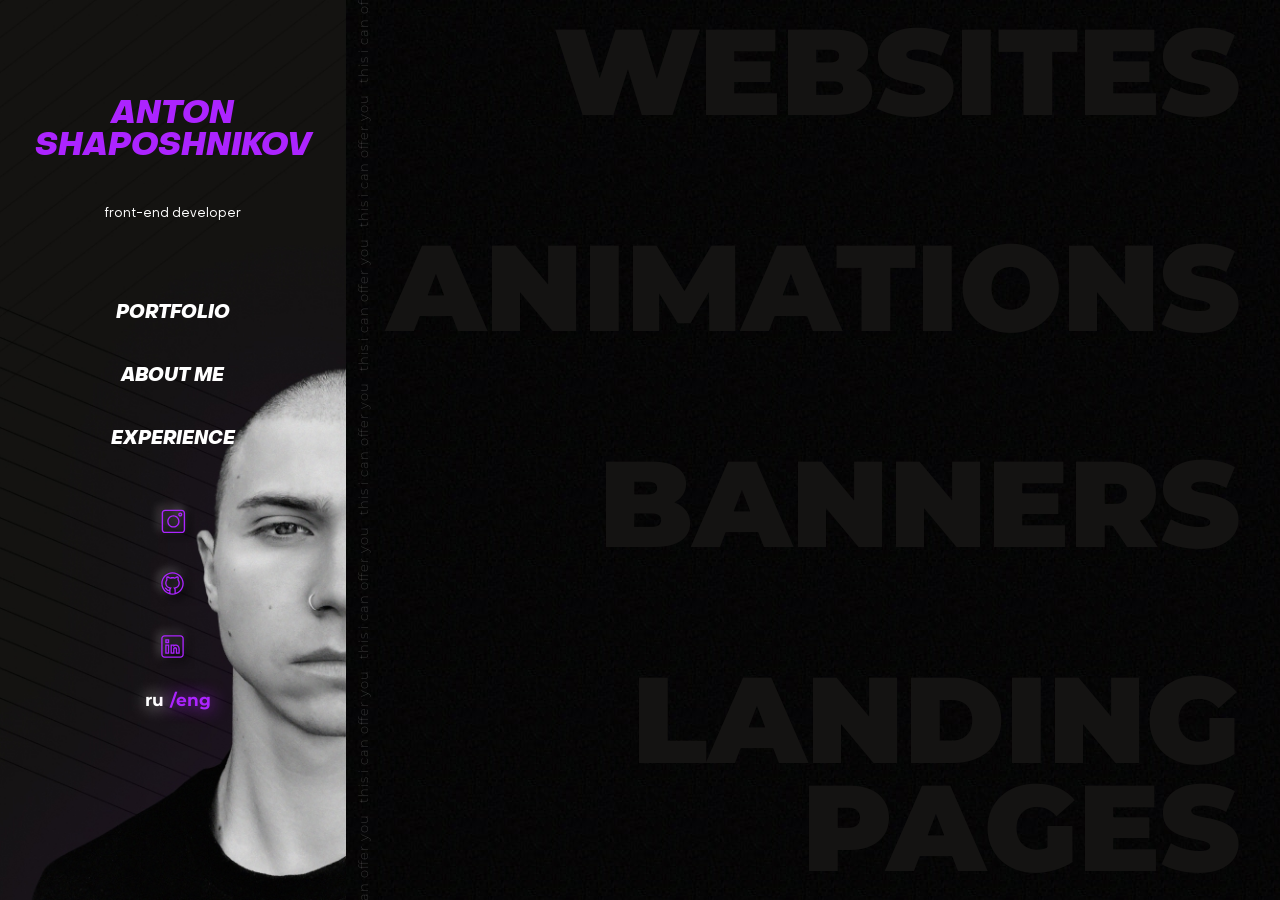
==== commit 26781a5a: "upd portfolio and aside" ====
--- a/HTML/index.html
+++ b/HTML/index.html
@@ -16,7 +16,6 @@
         <link href="assets/fonts/font.css" rel="stylesheet" type="text/css"/>
         <link href="https://fonts.googleapis.com/css2?family=Montserrat:ital,wght@0,100;0,200;0,300;0,400;0,500;0,600;0,700;0,800;0,900;1,100;1,200;1,300;1,400;1,500;1,600;1,700;1,800;1,900&display=swap&subset=cyrillic" rel="stylesheet">
         <!-- PAGE LEVEL PLUGIN STYLES -->
-        <link href="css/animate.css" rel="stylesheet">
         <link href="css/normalize.css" rel="stylesheet">
         <!-- THEME STYLES -->
         <link href="css/main.min.css" rel="stylesheet" type="text/css"/>
@@ -31,7 +30,7 @@
             <aside class="aside">
                 <div class="aside__container">
                     <div class="aside__title">
-                        <a href="index.html">
+                        <a href="index.html" class="title__wrap--purp">
                             <h2 class="title__name">Anton</h2>
                             <h2 class="title__name">Shaposhnikov</h2>
                         </a>
@@ -61,6 +60,11 @@
                             <a href="https://www.linkedin.com/in/-188107197/" target="_blank">
                                 <img class="socials__icon" src="../HTML/img/linkedin.svg" alt="linkedin">
                             </a>
+
+                            <div class="socials__lang">
+                                <a class="lang__ru" href="in-dev.html">ru</a>
+                                <a class="lang__eng" href="index.html">/eng</a>
+                            </div>
                         </div>
                     </nav>
                 </div>
@@ -118,22 +122,5 @@
 
         <!--========== \END PAGE LAYOUT ==========-->
 
-
-        <!--========== FOOTER ==========-->
-        <!-- <footer id="included__footer" class="footer"></footer> -->
-        <!--========== \END FOOTER ==========-->
-
-
-        <!-- ADD JQUERY HERE -->
-        <script src="https://code.jquery.com/jquery-3.5.1.min.js" integrity="sha256-9/aliU8dGd2tb6OSsuzixeV4y/faTqgFtohetphbbj0=" crossorigin="anonymous"></script>
-        <!-- PAGE LEVEL SCRIPTS -->
-        <script src="js/main.js" type="text/javascript"></script>
-        <!-- Included Template Script -->
-        <script>
-            $(function(){
-                $("#included__header").load("template/header.html");
-                $("#included__footer").load("template/footer.html"); 
-                });
-        </script>
     </body>
 </html>
--- a/HTML/css/main.min.css
+++ b/HTML/css/main.min.css
@@ -1,3 +1,3 @@
-html{overflow-x:hidden;box-sizing:border-box}body{font-family:'Montserrat', sans-serif}*,*:before,*:after{box-sizing:inherit;margin:0;padding:0}a{font-family:'Montserrat', sans-serif;color:inherit;outline:0;text-decoration:none}a:focus,a:hover,a:active{outline:0;color:inherit;text-decoration:none}h1,h2,h3,h4,h5,h6{font-weight:700;font-family:'Montserrat', sans-serif;color:#515769;line-height:1.4;margin:0}:active,:focus{outline:none}::-moz-selection{background-color:#AC24FF}::selection{background-color:#AC24FF}.main{width:100%;height:100vh;background-color:#000;display:-webkit-box;display:flex;position:relative}.portfolio{background:url(../img/portfolio-bg-compress.jpg);width:100%;height:100vh;display:-webkit-box;display:flex;-webkit-box-pack:end;justify-content:flex-end;-webkit-box-align:center;align-items:center;position:relative;overflow:hidden}.right-side__about{background:url(../img/main-bg-compress.jpg);width:100%;height:100vh}.aside{width:37%;background-color:#121212;background:url(../img/aside-bg.jpg)}.aside__container{height:100vh;padding-top:11vh}.aside__title .title__name{font-family:'ObjectSans-HeavySlanted';font-size:3.5vh;line-height:3.6vh;text-align:center;text-transform:uppercase;color:#AC24FF}.aside__title .title__name--white{color:#fff}.aside__title .title__specialte{font-family:'ObjectSans-Regular';font-weight:normal;font-size:1.4vh;line-height:2vh;text-align:center;text-transform:lowercase;color:#FFFFFF;margin-top:4.6vh}.aside__nav{text-align:center;margin-top:6.5vh;position:relative;height:77%;overflow:hidden;background:url(../img/my-main-photo.png) no-repeat right bottom;background-size:contain}.aside__nav--without-photo{background:none}.aside__nav .nav__link{text-transform:uppercase;font-family:'ObjectSans-HeavySlanted';font-size:2vh;line-height:7vh;margin-top:4.4vh;color:#fff}.aside__nav .nav__link:hover{color:#AC24FF}.aside__nav .nav__link--purple{color:#AC24FF}.nav__socials{display:-webkit-box;display:flex;-webkit-box-orient:vertical;-webkit-box-direction:normal;flex-flow:column;margin-top:3vh}.nav__socials a{margin:0 auto 2vh auto;width:5vh;height:5vh}.nav__socials .socials__icon{width:5vh;height:5vh}.nav__socials .socials__icon:hover{cursor:pointer;-webkit-transform:scale(1.1);transform:scale(1.1)}.home,.about,.experience{background:url(../img/main-bg-compress.jpg);width:100%;display:-webkit-box;display:flex;-webkit-box-pack:end;justify-content:flex-end;-webkit-box-align:center;align-items:center;position:relative;overflow:hidden}.home__container,.about__container,.experience__container{padding:0 4.4vh 0 0;height:100vh;width:100%;display:-webkit-box;display:flex;-webkit-box-orient:vertical;-webkit-box-direction:normal;flex-direction:column;-webkit-box-pack:center;justify-content:center}.vertical-title{-webkit-transform:rotate(270deg);transform:rotate(270deg);position:absolute;top:49vh;left:-54vh}.vertical-title__text{display:-webkit-box;display:flex;flex-wrap:no-wrap;-webkit-box-pack:justify;justify-content:space-between;color:#fff;opacity:.2;font-weight:250;font-size:1.4vh;line-height:1.7vh;text-align:center;letter-spacing:0.07em;text-transform:lowercase}.vertical-title__text p{width:16vh}.vertical-title__text--large p{width:19.5vh}.home__heading--websites,.home__heading--animations,.home__heading--banners,.home__heading--landing{position:relative;margin-bottom:4vh}.home__heading--landing{margin-bottom:0}.heading__websites,.heading__animations,.heading__banners,.heading__landing{font-family:'Montserrat', sans-serif;font-style:normal;font-weight:900;font-size:13.6vh;line-height:12vh;text-transform:uppercase;text-align:right;color:#141312;position:relative;z-index:10;padding:4vh 0;max-width:-webkit-max-content;max-width:-moz-max-content;max-width:max-content;margin:0 0 0 auto}.heading__websites:hover,.heading__animations:hover,.heading__banners:hover,.heading__landing:hover{cursor:pointer;color:transparent;-webkit-text-fill-color:transparent;-webkit-transition:2s linear;transition:2s linear}.heading__websites:hover+.heading__websites--second,.heading__animations:hover+.heading__animations--second,.heading__banners:hover+.heading__banners--second,.heading__landing:hover+.heading__landing--second{display:block}.heading__websites--second,.heading__websites--three,.heading__websites--four,.heading__websites--five,.heading__animations--second,.heading__animations--three,.heading__animations--four,.heading__animations--five,.heading__banners--second,.heading__banners--three,.heading__banners--four,.heading__banners--five,.heading__landing--second,.heading__landing--three,.heading__landing--four,.heading__landing--five{position:absolute;opacity:1;z-index:9;top:0.5vh;right:-0.5vh;display:none;font-family:'Montserrat', sans-serif;font-weight:900;font-size:13.6vh;text-transform:uppercase;text-align:right;color:transparent;-webkit-text-stroke:3px #AC24FF;-webkit-text-fill-color:transparent}.heading__websites--three,.heading__animations--three,.heading__banners--three,.heading__landing--three{opacity:.7;z-index:8;top:0.8vh;right:-0.9vh;-webkit-text-stroke:2px #AC24FF}.heading__websites:hover ~ .heading__websites--three,.heading__animations:hover ~ .heading__animations--three,.heading__banners:hover ~ .heading__banners--three,.heading__landing:hover ~ .heading__landing--three{display:block}.heading__websites--four,.heading__animations--four,.heading__banners--four,.heading__landing--four{opacity:.4;z-index:7;top:1.2vh;right:-1.2vh;-webkit-text-stroke:2px #AC24FF}.heading__websites:hover ~ .heading__websites--four,.heading__animations:hover ~ .heading__animations--four,.heading__banners:hover ~ .heading__banners--four,.heading__landing:hover ~ .heading__landing--four{display:block}.heading__websites--five,.heading__animations--five,.heading__banners--five,.heading__landing--five{opacity:.2;z-index:6;top:1.6vh;right:-1.5vh;-webkit-text-stroke:2px #AC24FF}.heading__websites--five{top:1.5vh;right:-1.4vh}.heading__websites:hover ~ .heading__websites--five,.heading__animations:hover ~ .heading__animations--five,.heading__banners:hover ~ .heading__banners--five,.heading__landing:hover ~ .heading__landing--five{display:block}.tabs{width:90%;height:77vh;margin:5vh auto 0 auto;background:transparent;position:relative;display:-webkit-box;display:flex;-webkit-box-pack:center;justify-content:center}.tabs__li{display:-webkit-inline-box;display:inline-flex;-webkit-box-pack:center;justify-content:center;width:37vh;height:-webkit-fit-content;height:-moz-fit-content;height:fit-content}.tabs__input[type="radio"]{position:absolute;top:0;left:-9999px}.tabs__label{font-family:'ObjectSans-HeavySlanted';font-size:2vh;line-height:2.1vh;text-transform:uppercase;text-align:center;font-style:italic;font-weight:800;color:#141312;display:block;padding:1.4vh 2.1vh;background:transparent;position:relative;top:-3.6vh;-webkit-transition:.3s width ease-in-out;transition:.3s width ease-in-out}.tabs__label:hover{cursor:pointer}.tabs__label:hover::before{content:" ";position:absolute;bottom:0;left:30%;width:12vh;height:0.2vh;background-color:#fff;box-shadow:0px 0px 8px 1px rgba(172,36,255,0.9),0px 0px 50px 4px rgba(172,36,255,0.9)}.tabs .tab-content{z-index:2;visibility:hidden;height:0;width:100%;font-size:1.7vh;line-height:2.5vh;padding:0 0.5vh 0.5vh 0.5vh;position:absolute;top:5.3vh;left:0}.tabs [id^="tab"]:checked+.tabs__label{color:#AC24FF;background-color:transparent}.tabs [id^="tab"]:checked ~ [id^="tab-content"]{visibility:visible;height:auto}.slider,.slider-two{position:relative}.slider__item,.slider-two__item{margin-bottom:3vh;margin-right:3vh;width:51.0185vh !important;height:27.4074vh !important;display:-webkit-inline-box !important;display:inline-flex !important;-webkit-box-align:center;align-items:center;-webkit-box-pack:center;justify-content:center;background-color:#141312;overflow:hidden}.slider__item:hover,.slider-two__item:hover{cursor:pointer;opacity:.7}.slider__img,.slider-two__img{display:block;max-width:100%;height:auto}.slider__item{background-color:transparent}.slider__img{display:block;max-width:100%;height:auto}.slick-initialized .slick-slide{text-align:center}.prev,.next{width:12vh;height:12vh;position:absolute !important;top:25.5vh;cursor:pointer;z-index:999}.prev{left:-8vh}.next{right:-8vh}.prev:hover,.next:hover{opacity:.6;-webkit-transition:all .2s linear;transition:all .2s linear}.home__heading--websites{position:relative;margin-bottom:4vh}.about__container{padding:0;-webkit-box-pack:start;justify-content:start;position:relative}.about .vertical-title{left:-47vh}.about__heading{font-weight:900;font-size:13.7vh;line-height:12vh;text-transform:uppercase;color:#141312;padding:9vh 0 3.5vh 0;margin:0 7vh 0 auto}.about__info{max-width:68vh;margin-left:13vh;z-index:2}.about__info p{color:#FFFFFF;font-size:1.4vh;line-height:3.7vh}.about__info__sub-title{color:#AC24FF;opacity:.8;font-size:1.7vh}.about__photo{position:absolute;width:100%;height:100%;background:url(../img/about-photo.png) no-repeat right bottom;background-size:contain;z-index:1}.about__neon-line{width:100%;height:100%;position:relative}.neon-line__item{position:absolute;top:12vh;right:20vh;width:18.7963vh;height:13.7963vh;-webkit-animation-name:neon-line;animation-name:neon-line;-webkit-animation-duration:3s;animation-duration:3s;-webkit-animation-iteration-count:infinite;animation-iteration-count:infinite;-webkit-animation-timing-function:ease-in-out;animation-timing-function:ease-in-out}.neon-line__item--two{top:40vh;right:36vh;width:12.7778vh;height:11.2037vh;-webkit-animation-name:neon-line-two;animation-name:neon-line-two;-webkit-animation-duration:4s;animation-duration:4s}.neon-line__item--three{top:51vh;right:16vh;width:9.3519vh;height:10.463vh;-webkit-animation-name:neon-line-three;animation-name:neon-line-three;-webkit-animation-duration:4s;animation-duration:4s}.neon-line__item--four{top:66vh;right:20vh;width:17.7778vh;height:15.2778vh;-webkit-animation-name:neon-line-four;animation-name:neon-line-four}@-webkit-keyframes neon-line{from{-webkit-transform:translate(0, 0px);transform:translate(0, 0px)}65%{-webkit-transform:translate(-5px, 15px);transform:translate(-5px, 15px)}to{-webkit-transform:translate(0, 0px);transform:translate(0, 0px)}}@keyframes neon-line{from{-webkit-transform:translate(0, 0px);transform:translate(0, 0px)}65%{-webkit-transform:translate(-5px, 15px);transform:translate(-5px, 15px)}to{-webkit-transform:translate(0, 0px);transform:translate(0, 0px)}}@-webkit-keyframes neon-line-two{from{-webkit-transform:translate(0, 0px);transform:translate(0, 0px)}65%{-webkit-transform:translate(-5px, 20px);transform:translate(-5px, 20px)}to{-webkit-transform:translate(0, 0px);transform:translate(0, 0px)}}@keyframes neon-line-two{from{-webkit-transform:translate(0, 0px);transform:translate(0, 0px)}65%{-webkit-transform:translate(-5px, 20px);transform:translate(-5px, 20px)}to{-webkit-transform:translate(0, 0px);transform:translate(0, 0px)}}@-webkit-keyframes neon-line-three{from{-webkit-transform:translate(0, 0px);transform:translate(0, 0px)}65%{-webkit-transform:translate(10px, 20px);transform:translate(10px, 20px)}to{-webkit-transform:translate(0px, 0px);transform:translate(0px, 0px)}}@keyframes neon-line-three{from{-webkit-transform:translate(0, 0px);transform:translate(0, 0px)}65%{-webkit-transform:translate(10px, 20px);transform:translate(10px, 20px)}to{-webkit-transform:translate(0px, 0px);transform:translate(0px, 0px)}}@-webkit-keyframes neon-line-four{from{-webkit-transform:translate(0, 0px);transform:translate(0, 0px)}65%{-webkit-transform:translate(10px, 15px);transform:translate(10px, 15px)}to{-webkit-transform:translate(0px, 0px);transform:translate(0px, 0px)}}@keyframes neon-line-four{from{-webkit-transform:translate(0, 0px);transform:translate(0, 0px)}65%{-webkit-transform:translate(10px, 15px);transform:translate(10px, 15px)}to{-webkit-transform:translate(0px, 0px);transform:translate(0px, 0px)}}.experience{background:url("../img/portfolio-bg-compress.jpg");position:relative}.experience .vertical-title{left:-57vh}.experience .vertical-title .vertical-title__text--extra-large{color:#000;opacity:.7}.experience .vertical-title .vertical-title__text--extra-large p{width:23.5vh}.experience__container{padding:0;-webkit-box-pack:start;justify-content:start}.experience__heading{font-weight:900;font-size:13.7vh;line-height:12vh;text-transform:uppercase;color:rgba(20,19,18,0.1);padding:9vh 0 3.5vh 0;margin:0 7vh 0 auto}.experience__info{max-width:80vh;margin-left:13vh;z-index:2}.experience__info p{color:#000;font-size:1.4vh;line-height:3.7vh}.experience__info a{color:#AC24FF}.experience__btn{width:20.463vh;height:4.4444vh;border:3px solid #AC24FF;margin-top:4.1667vh}.experience__btn a{display:-webkit-box;display:flex;-webkit-box-pack:center;justify-content:center;-webkit-box-align:center;align-items:center;width:100%;height:100%}.experience__btn:hover{background-color:#AC24FF}.experience__btn:hover a{color:#fff}.experience__project{max-width:85%;margin-left:13vh;margin-top:10vh;display:-webkit-box;display:flex;-webkit-box-pack:justify;justify-content:space-between}.experience__project .project{z-index:2}.experience__project .project__num h1{font-family:'Montserrat', sans-serif;font-weight:900;font-size:12.6852vh;line-height:15.463vh;text-transform:uppercase;color:transparent;-webkit-text-stroke:3px #AC24FF}.experience__project .project__title h2{font-family:'ObjectSans-HeavySlanted';font-style:italic;font-weight:802;font-size:1.8519vh;line-height:1.9444vh;text-transform:uppercase;color:rgba(20,19,18,0.1)}.parallax__wrap{position:absolute;width:100%;height:100%}.parallax__wrap .parallax{position:absolute}.parallax__wrap #scene{z-index:100;top:13vh;right:6vh}.parallax__wrap #crowd-first{z-index:200;top:32vh;right:3vh}.parallax__wrap #crowd-second{z-index:300;top:44vh;right:14vh}
+html{overflow-x:hidden;box-sizing:border-box}body{font-family:'Montserrat', sans-serif}*,*:before,*:after{box-sizing:inherit;margin:0;padding:0}a{font-family:'Montserrat', sans-serif;color:inherit;outline:0;text-decoration:none}a:focus,a:hover,a:active{outline:0;color:inherit;text-decoration:none}h1,h2,h3,h4,h5,h6{font-weight:700;font-family:'Montserrat', sans-serif;color:#515769;line-height:1.4;margin:0}:active,:focus{outline:none}::-moz-selection{background-color:#AC24FF}::selection{background-color:#AC24FF}.main{width:100%;height:100vh;background-color:#000;display:-webkit-box;display:flex;position:relative}.portfolio{background:url(../img/portfolio-bg-compress.jpg);width:100%;height:100vh;display:-webkit-box;display:flex;-webkit-box-pack:end;justify-content:flex-end;-webkit-box-align:center;align-items:center;position:relative;overflow:hidden}.right-side__about{background:url(../img/main-bg-compress.jpg);width:100%;height:100vh}.aside{width:37%;background-color:#121212;background:url(../img/pho2.jpg) no-repeat right bottom;background-size:cover}.aside--black{background:url(../img/aside-bg-2.jpg) no-repeat right bottom;background-size:cover}.aside--white{background:url(../img/aside-bg-white.jpg) no-repeat right bottom;background-size:cover}.aside__container{height:100vh;padding-top:11vh}.aside__title .title__wrap:hover{text-shadow:#AC24FF 1px 0 0.9259vh}.aside__title .title__wrap--purp:hover{text-shadow:#AC24FF 1px 0 0.9259vh}.aside__title .title__name{font-family:'ObjectSans-HeavySlanted';font-size:3.5vh;line-height:3.6vh;text-align:center;text-transform:uppercase;color:#AC24FF}.aside__title .title__name--white{color:#fff}.aside__title .title__specialte{font-family:'ObjectSans-Regular';font-weight:normal;font-size:1.4vh;line-height:2vh;text-align:center;text-transform:lowercase;color:#FFFFFF;margin-top:4.6vh}.aside__nav{text-align:center;margin-top:6.5vh;position:relative;height:77%;overflow:hidden}.aside__nav--without-photo{background:none}.aside__nav .nav__link{text-transform:uppercase;font-family:'ObjectSans-HeavySlanted';font-size:2vh;line-height:7vh;margin-top:4.4vh;color:#fff}.aside__nav .nav__link:hover{color:#AC24FF;text-shadow:#AC24FF 1px 0 0.9259vh}.aside__nav .nav__link--purple{color:#AC24FF;text-shadow:#AC24FF 1px 0 0.9259vh}.nav__socials{display:-webkit-box;display:flex;-webkit-box-orient:vertical;-webkit-box-direction:normal;flex-flow:column;margin-top:3vh}.nav__socials a{margin:0 auto 2vh auto;width:5vh;height:5vh}.nav__socials .socials__icon{width:5vh;height:5vh}.nav__socials .socials__icon:hover{cursor:pointer;-webkit-transform:scale(1.1);transform:scale(1.1)}.nav__socials .socials__lang{width:13vh;display:-webkit-box;display:flex;-webkit-box-pack:center;justify-content:center;-webkit-box-align:center;align-items:center;margin:0 auto}.nav__socials .socials__lang .lang__ru,.nav__socials .socials__lang .lang__eng{color:#fff;width:4vh;height:3vh;display:-webkit-box;display:flex;-webkit-box-pack:center;justify-content:center;-webkit-box-align:center;align-items:center;margin:0;font-family:'Montserrat', sans-serif;font-weight:700;font-size:1.8889vh;line-height:3.4259vh;text-transform:lowercase}.nav__socials .socials__lang .lang__ru{text-shadow:#fff 1px 0 1.8519vh}.nav__socials .socials__lang .lang__ru:hover{-webkit-transform:scale(1.1);transform:scale(1.1);text-shadow:#AC24FF 1px 0 1.8519vh}.nav__socials .socials__lang .lang__eng{color:#AC24FF;text-shadow:#AC24FF 1px 0 1.8519vh}.nav__socials .socials__lang .lang__eng:hover{color:#AC24FF;-webkit-transform:scale(1.1);transform:scale(1.1);text-shadow:#AC24FF 1px 0 1.8519vh}.home,.about,.experience{background:url(../img/main-bg-compress.jpg);width:100%;display:-webkit-box;display:flex;-webkit-box-pack:end;justify-content:flex-end;-webkit-box-align:center;align-items:center;position:relative;overflow:hidden}.home__container,.about__container,.experience__container{padding:0 4.4vh 0 0;height:100vh;width:100%;display:-webkit-box;display:flex;-webkit-box-orient:vertical;-webkit-box-direction:normal;flex-direction:column;-webkit-box-pack:center;justify-content:center}.vertical-title{-webkit-transform:rotate(270deg);transform:rotate(270deg);position:absolute;top:49vh;left:-54vh}.vertical-title__text{display:-webkit-box;display:flex;flex-wrap:no-wrap;-webkit-box-pack:justify;justify-content:space-between;color:#fff;opacity:.2;font-weight:250;font-size:1.4vh;line-height:1.7vh;text-align:center;letter-spacing:0.07em;text-transform:lowercase}.vertical-title__text p{width:16vh}.vertical-title__text--large p{width:19.5vh}.home__heading--websites,.home__heading--animations,.home__heading--banners,.home__heading--landing{position:relative;margin-bottom:4vh}.home__heading--landing{margin-bottom:0}.heading__websites,.heading__animations,.heading__banners,.heading__landing{font-family:'Montserrat', sans-serif;font-style:normal;font-weight:900;font-size:13.6vh;line-height:12vh;text-transform:uppercase;text-align:right;color:#141312;position:relative;z-index:11;padding:4vh 0;max-width:-webkit-max-content;max-width:-moz-max-content;max-width:max-content;margin:0 0 0 auto}.heading__websites:hover,.heading__animations:hover,.heading__banners:hover,.heading__landing:hover{cursor:pointer;color:transparent;-webkit-text-fill-color:transparent;text-shadow:0 0 1px rgba(0,0,0,0.1),0 0 1px rgba(0,0,0,0.1)}.heading__websites:hover+.heading__websites--second,.heading__animations:hover+.heading__animations--second,.heading__banners:hover+.heading__banners--second,.heading__landing:hover+.heading__landing--second{visibility:visible}.heading__websites--second,.heading__websites--three,.heading__websites--four,.heading__websites--five,.heading__animations--second,.heading__animations--three,.heading__animations--four,.heading__animations--five,.heading__banners--second,.heading__banners--three,.heading__banners--four,.heading__banners--five,.heading__landing--second,.heading__landing--three,.heading__landing--four,.heading__landing--five{visibility:hidden;opacity:0;position:absolute;z-index:10;top:0.5vh;right:-0.5vh;font-family:'Montserrat', sans-serif;font-weight:900;font-size:13.6vh;text-transform:uppercase;text-align:right;color:transparent;-webkit-text-stroke:2px #AC24FF;-webkit-text-fill-color:transparent}.heading__websites--second,.heading__animations--second,.heading__banners--second,.heading__landing--second{opacity:1;z-index:9;top:0.5vh;right:-0.5vh;-webkit-text-stroke:3px #AC24FF}.heading__websites--three,.heading__animations--three,.heading__banners--three,.heading__landing--three{opacity:.7;z-index:8;top:0.8vh;right:-0.9vh;-webkit-text-stroke:1.5px #AC24FF;text-shadow:0 0 2px rgba(172,36,255,0.1),0 0 2px rgba(172,36,255,0.1)}.heading__websites--three{top:0.9vh;right:-0.9vh}.heading__websites:hover ~ .heading__websites--three,.heading__animations:hover ~ .heading__animations--three,.heading__banners:hover ~ .heading__banners--three,.heading__landing:hover ~ .heading__landing--three{visibility:visible}.heading__websites--four,.heading__animations--four,.heading__banners--four,.heading__landing--four{opacity:.4;z-index:7;top:1.2vh;right:-1.2vh;-webkit-text-stroke:1.5px #AC24FF}.heading__websites--four{top:1.2vh;right:-1.2vh}.heading__websites:hover ~ .heading__websites--four,.heading__animations:hover ~ .heading__animations--four,.heading__banners:hover ~ .heading__banners--four,.heading__landing:hover ~ .heading__landing--four{visibility:visible}.heading__websites--five,.heading__animations--five,.heading__banners--five,.heading__landing--five{opacity:.2;z-index:6;top:1.6vh;right:-1.5vh;-webkit-text-stroke:1.5px #AC24FF}.heading__websites--five{top:1.5vh;right:-1.4vh}.heading__websites:hover ~ .heading__websites--five,.heading__animations:hover ~ .heading__animations--five,.heading__banners:hover ~ .heading__banners--five,.heading__landing:hover ~ .heading__landing--five{visibility:visible}.tabs{width:90%;height:77vh;margin:5vh auto 0 auto;background:transparent;position:relative;display:-webkit-box;display:flex;-webkit-box-pack:center;justify-content:center}.tabs__li{display:-webkit-inline-box;display:inline-flex;-webkit-box-pack:center;justify-content:center;width:37vh;height:-webkit-fit-content;height:-moz-fit-content;height:fit-content}.tabs__input[type="radio"]{position:absolute;top:0;left:-9999px}.tabs__label{font-family:'ObjectSans-HeavySlanted';font-size:2vh;line-height:2.1vh;text-transform:uppercase;text-align:center;font-style:italic;font-weight:800;color:#141312;display:block;padding:1.4vh 2.1vh;background:transparent;position:relative;top:-3.6vh;-webkit-transition:.3s width ease-in-out;transition:.3s width ease-in-out}.tabs__label:hover{cursor:pointer}.tabs__label:hover::before{content:" ";position:absolute;bottom:0;left:30%;width:12vh;height:0.2vh;background-color:#fff;box-shadow:0vh 0vh 0.7407vh 1px rgba(172,36,255,0.9),0vh 0vh 4.6296vh 4px rgba(172,36,255,0.9)}.tabs .tab-content{z-index:2;visibility:hidden;height:0;width:100%;font-size:1.7vh;line-height:2.5vh;padding:0 0.5vh 0.5vh 0.5vh;position:absolute;top:5.3vh;left:0}.tabs [id^="tab"]:checked+.tabs__label{color:#AC24FF;background-color:transparent}.tabs [id^="tab"]:checked ~ [id^="tab-content"]{visibility:visible;height:auto}.slider,.slider-two{position:relative}.slider__item,.slider-two__item{margin-bottom:3vh;margin-right:3vh;width:51.0185vh !important;height:27.4074vh !important;display:-webkit-inline-box !important;display:inline-flex !important;-webkit-box-align:center;align-items:center;-webkit-box-pack:center;justify-content:center;background-color:#141312;overflow:hidden}.slider__item:hover,.slider-two__item:hover{cursor:pointer;opacity:.7}.slider__img,.slider-two__img{display:block;max-width:100%;height:auto}.slider__item{background-color:transparent}.slider__img{display:block;max-width:100%;height:auto}.slick-initialized .slick-slide{text-align:center}.prev,.next{width:12vh;height:12vh;position:absolute !important;top:23.5vh;cursor:pointer;z-index:999}.prev{left:-8vh}.next{right:-8vh}.prev:hover,.next:hover{opacity:.6;-webkit-transition:all .2s linear;transition:all .2s linear}.home__heading--websites{position:relative;margin-bottom:4vh}.about__container{padding:0;-webkit-box-pack:start;justify-content:start;position:relative}.about .vertical-title{left:-47vh}.about__heading{font-weight:900;font-size:13.7vh;line-height:12vh;text-transform:uppercase;color:#141312;padding:9vh 0 3.5vh 0;margin:0 7vh 0 auto}.about__info{max-width:68vh;margin-left:13vh;z-index:2}.about__info p{color:#FFFFFF;font-size:1.4vh;line-height:3.7vh}.about__info__sub-title{color:#AC24FF;opacity:.8;font-size:1.7vh}.about__photo{position:absolute;width:100%;height:100%;background:url(../img/about-photo.png) no-repeat right bottom;background-size:contain;z-index:1}.about__neon-line{width:100%;height:100%;position:relative}.neon-line__item{position:absolute;top:12vh;right:20vh;width:18.7963vh;height:13.7963vh;-webkit-animation-name:neon-line;animation-name:neon-line;-webkit-animation-duration:3s;animation-duration:3s;-webkit-animation-iteration-count:infinite;animation-iteration-count:infinite;-webkit-animation-timing-function:ease-in-out;animation-timing-function:ease-in-out}.neon-line__item--two{top:40vh;right:36vh;width:12.7778vh;height:11.2037vh;-webkit-animation-name:neon-line-two;animation-name:neon-line-two;-webkit-animation-duration:4s;animation-duration:4s}.neon-line__item--three{top:51vh;right:16vh;width:9.3519vh;height:10.463vh;-webkit-animation-name:neon-line-three;animation-name:neon-line-three;-webkit-animation-duration:4s;animation-duration:4s}.neon-line__item--four{top:66vh;right:20vh;width:17.7778vh;height:15.2778vh;-webkit-animation-name:neon-line-four;animation-name:neon-line-four}@-webkit-keyframes neon-line{from{-webkit-transform:translate(0, 0vh);transform:translate(0, 0vh)}65%{-webkit-transform:translate(-0.463vh, 1.3889vh);transform:translate(-0.463vh, 1.3889vh)}to{-webkit-transform:translate(0, 0vh);transform:translate(0, 0vh)}}@keyframes neon-line{from{-webkit-transform:translate(0, 0vh);transform:translate(0, 0vh)}65%{-webkit-transform:translate(-0.463vh, 1.3889vh);transform:translate(-0.463vh, 1.3889vh)}to{-webkit-transform:translate(0, 0vh);transform:translate(0, 0vh)}}@-webkit-keyframes neon-line-two{from{-webkit-transform:translate(0, 0vh);transform:translate(0, 0vh)}65%{-webkit-transform:translate(-0.463vh, 1.8519vh);transform:translate(-0.463vh, 1.8519vh)}to{-webkit-transform:translate(0, 0vh);transform:translate(0, 0vh)}}@keyframes neon-line-two{from{-webkit-transform:translate(0, 0vh);transform:translate(0, 0vh)}65%{-webkit-transform:translate(-0.463vh, 1.8519vh);transform:translate(-0.463vh, 1.8519vh)}to{-webkit-transform:translate(0, 0vh);transform:translate(0, 0vh)}}@-webkit-keyframes neon-line-three{from{-webkit-transform:translate(0, 0vh);transform:translate(0, 0vh)}65%{-webkit-transform:translate(0.9259vh, 1.8519vh);transform:translate(0.9259vh, 1.8519vh)}to{-webkit-transform:translate(0vh, 0vh);transform:translate(0vh, 0vh)}}@keyframes neon-line-three{from{-webkit-transform:translate(0, 0vh);transform:translate(0, 0vh)}65%{-webkit-transform:translate(0.9259vh, 1.8519vh);transform:translate(0.9259vh, 1.8519vh)}to{-webkit-transform:translate(0vh, 0vh);transform:translate(0vh, 0vh)}}@-webkit-keyframes neon-line-four{from{-webkit-transform:translate(0, 0vh);transform:translate(0, 0vh)}65%{-webkit-transform:translate(0.9259vh, 1.3889vh);transform:translate(0.9259vh, 1.3889vh)}to{-webkit-transform:translate(0vh, 0vh);transform:translate(0vh, 0vh)}}@keyframes neon-line-four{from{-webkit-transform:translate(0, 0vh);transform:translate(0, 0vh)}65%{-webkit-transform:translate(0.9259vh, 1.3889vh);transform:translate(0.9259vh, 1.3889vh)}to{-webkit-transform:translate(0vh, 0vh);transform:translate(0vh, 0vh)}}.experience{background:url("../img/portfolio-bg-compress.jpg");position:relative}.experience .vertical-title{left:-57vh}.experience .vertical-title .vertical-title__text--extra-large{color:#000;opacity:.7}.experience .vertical-title .vertical-title__text--extra-large p{width:23.5vh}.experience__container{padding:0;-webkit-box-pack:start;justify-content:start}.experience__heading{font-weight:900;font-size:13.7vh;line-height:12vh;text-transform:uppercase;color:rgba(20,19,18,0.1);padding:9vh 0 3.5vh 0;margin:0 7vh 0 auto}.experience__info{max-width:80vh;margin-left:13vh;z-index:2}.experience__info p{color:#000;font-size:1.4vh;line-height:3.7vh}.experience__info a{color:#AC24FF}.experience__btn{width:20.463vh;height:4.4444vh;border:0.2778vh solid #AC24FF;margin-top:4.1667vh}.experience__btn a{display:-webkit-box;display:flex;-webkit-box-pack:center;justify-content:center;-webkit-box-align:center;align-items:center;width:100%;height:100%}.experience__btn:hover{border:3px solid #fff;box-shadow:0vh 0vh 0.5556vh 0.3704vh rgba(172,36,255,0.45);-webkit-transition:all .3s linear;transition:all .3s linear}.experience__btn:hover a{box-shadow:inset 0vh 0vh 0.5556vh 0.3704vh rgba(172,36,255,0.45);-webkit-transition:all .3s linear;transition:all .3s linear}.experience__project{max-width:85%;margin-left:13vh;margin-top:10vh;display:-webkit-box;display:flex;-webkit-box-pack:justify;justify-content:space-between}.experience__project .project{z-index:2}.experience__project .project__num h1{font-family:'Montserrat', sans-serif;font-weight:900;font-size:12.6852vh;line-height:15.463vh;text-transform:uppercase;color:transparent;-webkit-text-stroke:0.2778vh #AC24FF}.experience__project .project__title h2{font-family:'ObjectSans-HeavySlanted';font-style:italic;font-weight:802;font-size:1.8519vh;line-height:1.9444vh;text-transform:uppercase;color:rgba(20,19,18,0.1)}.parallax__wrap{position:absolute;width:100%;height:100%}.parallax__wrap .parallax{position:absolute}.parallax__wrap #scene{z-index:100;top:13vh;right:6vh}.parallax__wrap #scene img{width:25.1852vh;height:26.7593vh}.parallax__wrap #crowd-first{z-index:200;top:32vh;right:3vh}.parallax__wrap #crowd-first img{width:16.6667vh;height:16.4815vh}.parallax__wrap #crowd-second{z-index:300;top:44vh;right:14vh}.parallax__wrap #crowd-second img{width:20.5556vh;height:20.9259vh}.in-dev{background:none}.in-dev__title{margin-top:20vh;margin-left:15vh}
 
 /*# sourceMappingURL=main.min.css.map */
